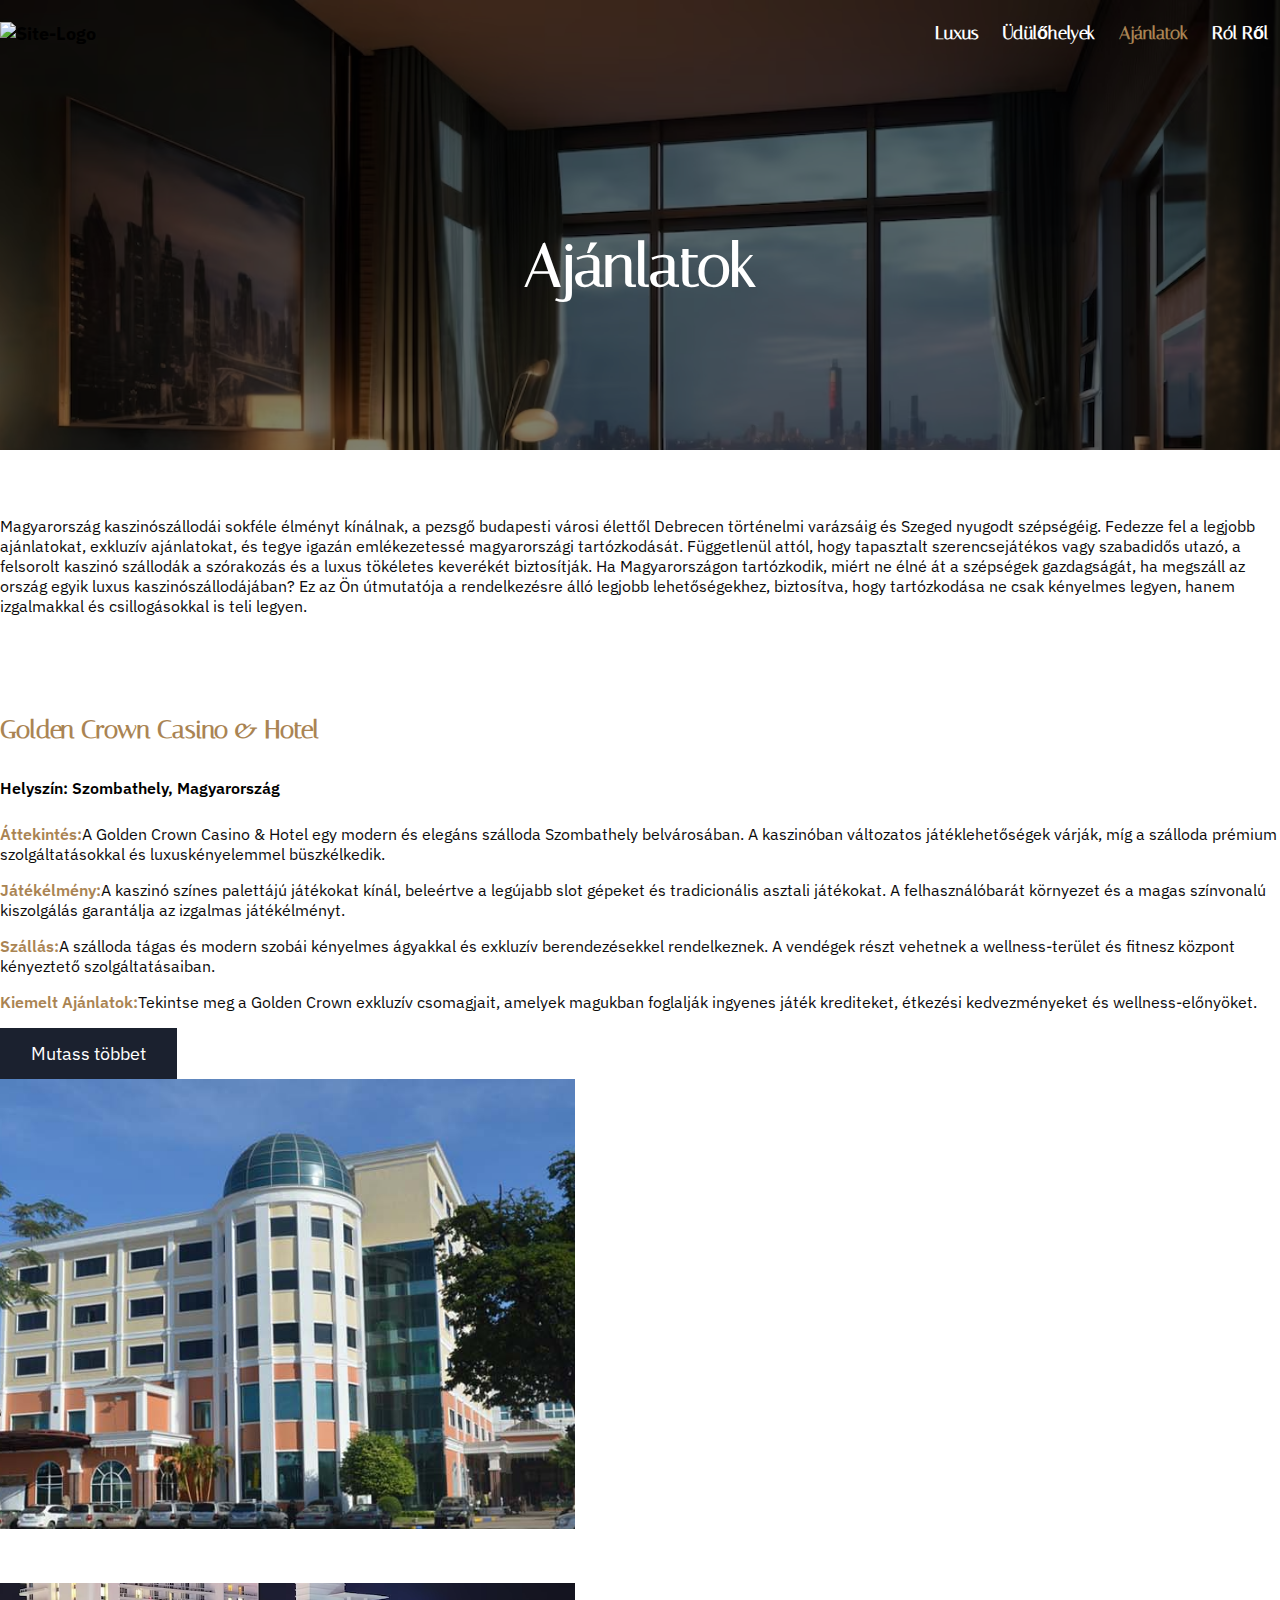
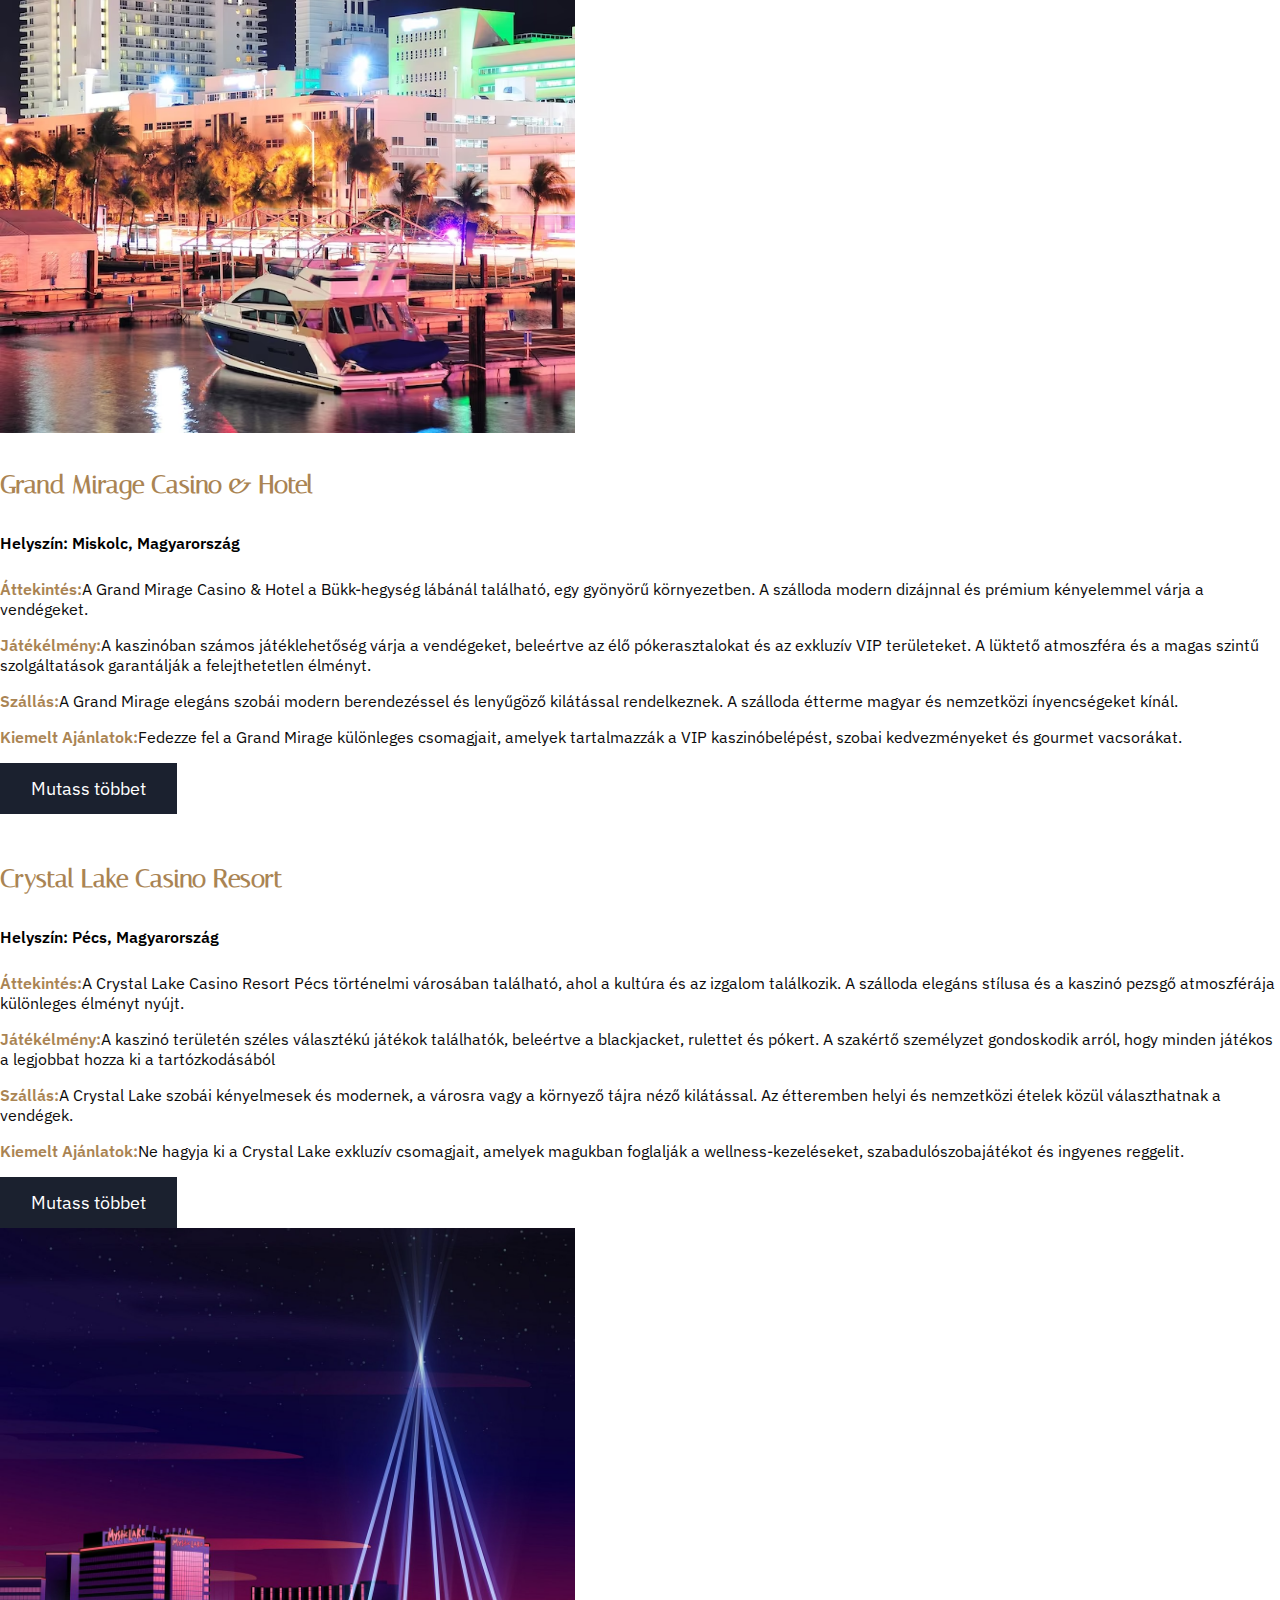
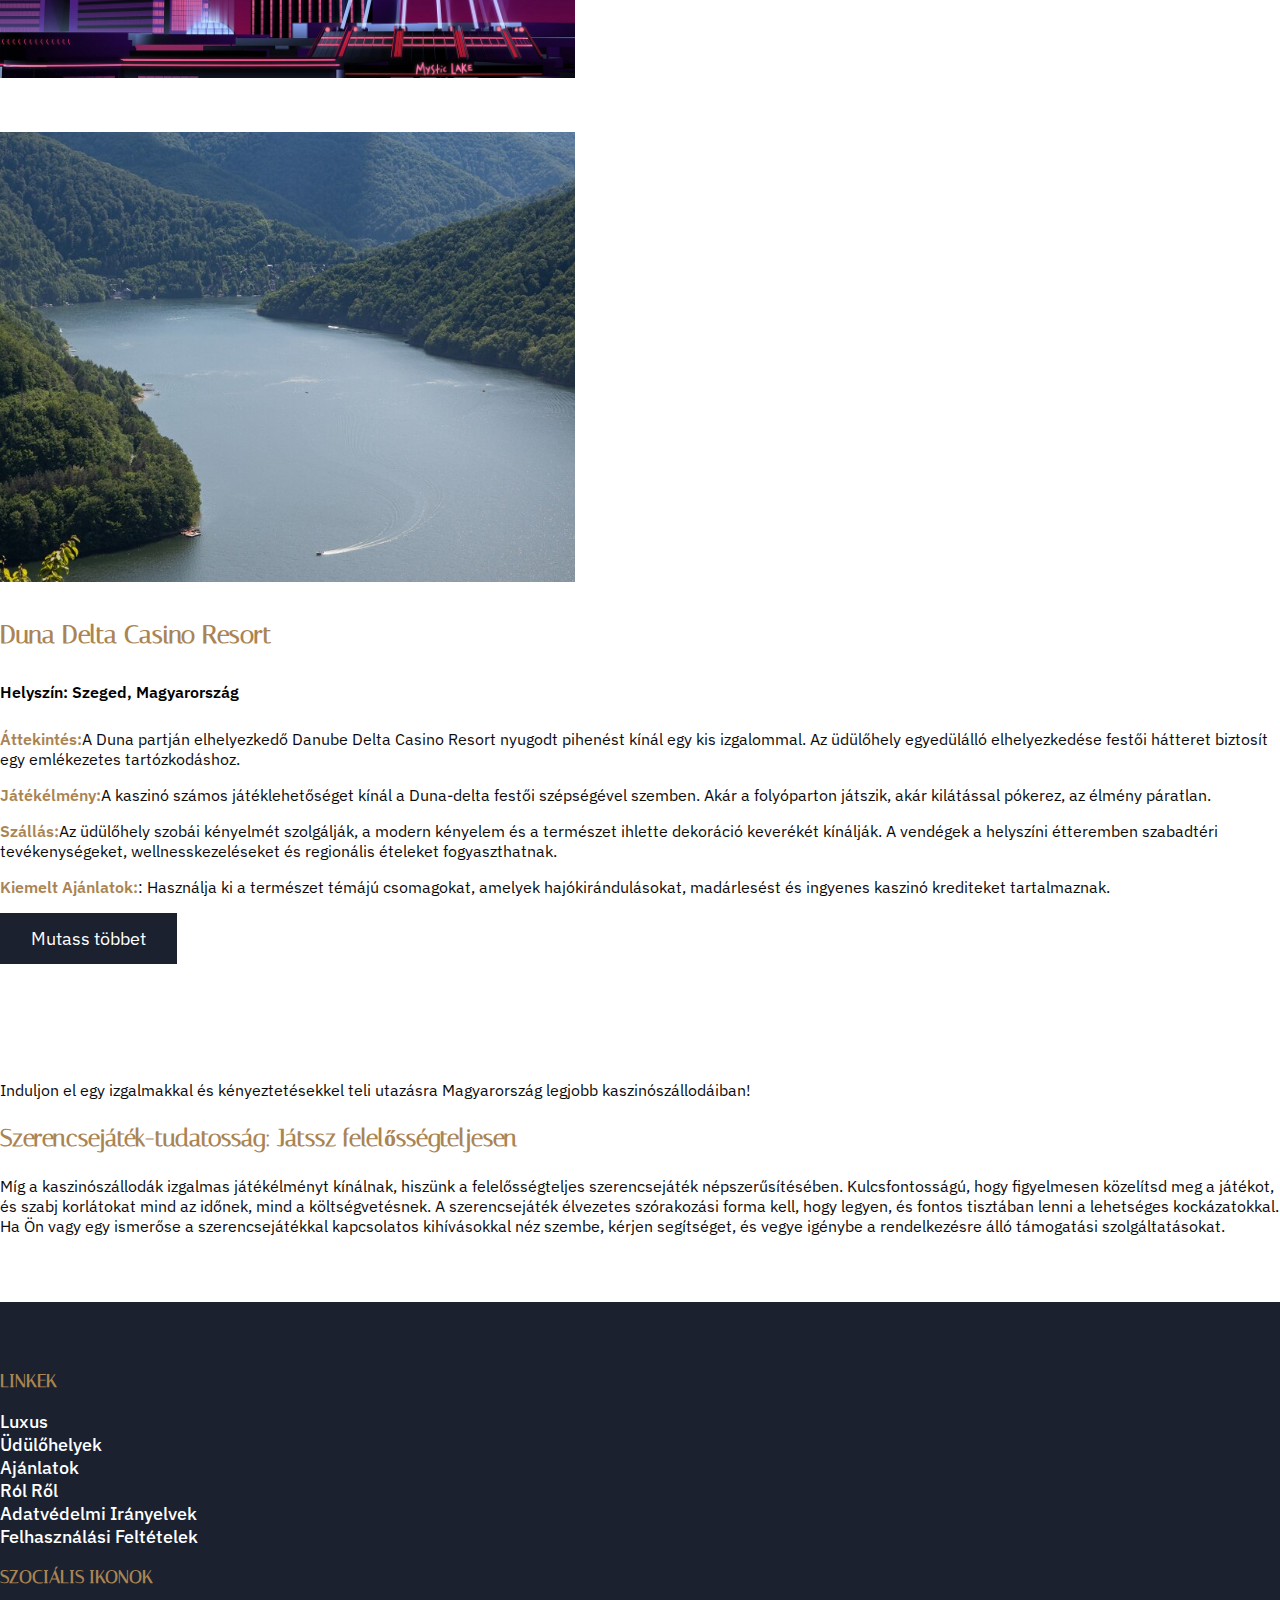
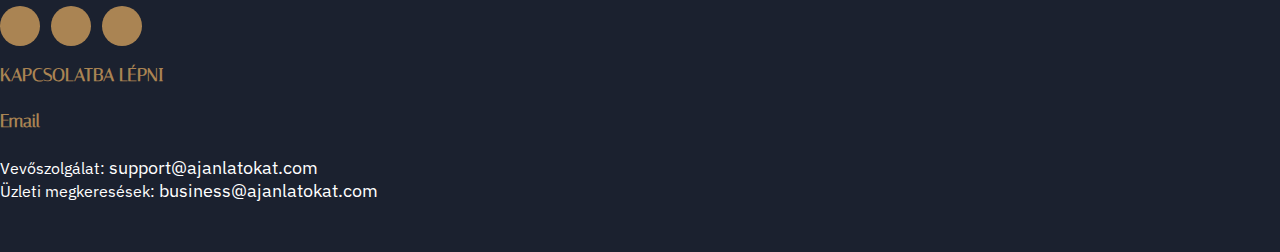
==== offers.html @ 72ebeeae "upadate" ====
<!doctype html>
<html lang="en">

<head>
    <meta charset="utf-8">
    <meta name="viewport" content="width=device-width, initial-scale=1">
    <link rel="stylesheet" href="https://cdnjs.cloudflare.com/ajax/libs/font-awesome/6.4.0/css/all.min.css"
        integrity="sha512-iecdLmaskl7CVkqkXNQ/ZH/XLlvWZOJyj7Yy7tcenmpD1ypASozpmT/E0iPtmFIB46ZmdtAc9eNBvH0H/ZpiBw=="
        crossorigin="anonymous" referrerpolicy="no-referrer" />
    <link rel="stylesheet" href="css/bootstrap.css">
    <link rel="stylesheet" href="css/style.css">
    <link rel="stylesheet" href="css/responsive.css">
    <link rel="icon" href="images/favicon.png" type="image/x-icon">
    <title>Ajánlatok</title>
</head>

<body>
    <!-- site-header start -->
    <header class="site-header">
        <div class="container">
            <div class="site-logo">
                <a href="index.html"><img src="images/header-logo.png" alt="site-logo"></a>
            </div>

            <nav class="site-nav">
                <ul>
                    <li><a href="luxury.html">Luxus</a></li>
                    <li><a href="resorts.html">Üdülőhelyek</a></li>
                    <li><a href="offers.html" class="menu active">Ajánlatok</a></li>
                    <li><a href="about.html">Ról ről</a></li>
                    <li class="closed-menu">
                        <a href="#">×</a>
                    </li>
                </ul>
            </nav>
            <div class="menu-toggle">
                <div class="bar-1"></div>
                <div class="bar-2"></div>
                <div class="bar-3"></div>
            </div>
        </div>
    </header>
    <!-- site header end -->


    <!-- site banner start -->
    <section class="offersbanner">
        <div class="container">
            <div class="row">
                <div class="col-12">
                    <div class="homebanner-heading">
                        <h1>Ajánlatok</h1>
                    </div>
                </div>
            </div>
        </div>
    </section>
    <!-- site banner end -->

    <!-- site hometext start -->
    <section class="hometext">
        <div class="container">
            <div class="row">
                <div class="col-12">
                    <div class="hometext bottom">
                        <p>Magyarország kaszinószállodái sokféle élményt kínálnak, a pezsgő budapesti városi élettől
                            Debrecen történelmi varázsáig és Szeged nyugodt szépségéig. Fedezze fel a legjobb
                            ajánlatokat, exkluzív ajánlatokat, és tegye igazán emlékezetessé magyarországi
                            tartózkodását. Függetlenül attól, hogy tapasztalt szerencsejátékos vagy szabadidős utazó, a
                            felsorolt kaszinó szállodák a szórakozás és a luxus tökéletes keverékét biztosítják. Ha
                            Magyarországon tartózkodik, miért ne élné át a szépségek gazdagságát, ha megszáll az
                            ország egyik luxus kaszinószállodájában? Ez az Ön útmutatója a rendelkezésre álló legjobb
                            lehetőségekhez, biztosítva, hogy tartózkodása ne csak kényelmes legyen, hanem
                            izgalmakkal és csillogásokkal is teli legyen.
                        </p>
                    </div>
                </div>
            </div>
        </div>
    </section>
    <!-- site hometext end -->

    <!-- site offerscard start -->
    <section class="offerscard">
        <div class="container">
            <div class="row flex-wrap-reverse">
                <div class="col-lg-6 col-md-6 col-sm-12">
                    <div class="offersmain">
                        <div class="offerscontent">
                            <h4>Golden Crown Casino & Hotel</h4>
                            <h5>Helyszín: Szombathely, Magyarország</h5>
                            <p><span>Áttekintés:</span>A Golden Crown Casino & Hotel egy modern és elegáns szálloda
                                Szombathely belvárosában. A kaszinóban változatos játéklehetőségek várják, míg a
                                szálloda prémium szolgáltatásokkal és luxuskényelemmel büszkélkedik.
                            </p>
                            <p><span>Játékélmény:</span>A kaszinó színes palettájú játékokat kínál, beleértve a legújabb
                                slot
                                gépeket és tradicionális asztali játékokat. A felhasználóbarát környezet és a magas
                                színvonalú kiszolgálás garantálja az izgalmas játékélményt.
                            </p>
                            <p><span>Szállás:</span>A szálloda tágas és modern szobái kényelmes ágyakkal és exkluzív
                                berendezésekkel rendelkeznek. A vendégek részt vehetnek a wellness-terület és
                                fitnesz központ kényeztető szolgáltatásaiban.</p>
                            <p><span>Kiemelt Ajánlatok:</span>Tekintse meg a Golden Crown exkluzív csomagjait, amelyek
                                magukban foglalják ingyenes játék krediteket, étkezési kedvezményeket és
                                wellness-előnyöket.
                            </p>
                        </div>
                        <div class="hotel-btn offers">
                            <a href="https://www.crownresort.com/casino.html" target="_blank">Mutass többet
                            </a>
                        </div>
                    </div>
                </div>
                <div class="col-lg-6 col-md-6 col-sm-12">
                    <div class="offercard-picture">
                        <img src="images/offercard1.jpg" alt="offercard1" class="img-fluid">
                    </div>
                </div>
            </div>
            <div class="row spaces">
                <div class="col-lg-6 col-md-6 col-sm-12">
                    <div class="offercard-picture">
                        <img src="images/offercard2.avif" alt="offercard2" class="img-fluid">
                    </div>
                </div>
                <div class="col-lg-6 col-md-6 col-sm-12">
                    <div class="offersmain">
                        <div class="offerscontent">
                            <h4>Grand Mirage Casino & Hotel</h4>
                            <h5>Helyszín: Miskolc, Magyarország</h5>
                            <p><span>Áttekintés:</span>A Grand Mirage Casino & Hotel a Bükk-hegység lábánál található,
                                egy
                                gyönyörű környezetben. A szálloda modern dizájnnal és prémium kényelemmel várja
                                a vendégeket.
                            </p>
                            <p><span>Játékélmény:</span>A kaszinóban számos játéklehetőség várja a vendégeket, beleértve
                                az
                                élő pókerasztalokat és az exkluzív VIP területeket. A lüktető atmoszféra és a magas
                                szintű szolgáltatások garantálják a felejthetetlen élményt.
                            </p>
                            <p><span>Szállás:</span>A Grand Mirage elegáns szobái modern berendezéssel és lenyűgöző
                                kilátással rendelkeznek. A szálloda étterme magyar és nemzetközi ínyencségeket
                                kínál.
                            </p>
                            <p><span>Kiemelt Ajánlatok:</span>Fedezze fel a Grand Mirage különleges csomagjait, amelyek
                                tartalmazzák a VIP kaszinóbelépést, szobai kedvezményeket és gourmet vacsorákat.
                            </p>
                        </div>
                        <div class="hotel-btn offers">
                            <a href="https://www.loveholidays.ie/holidays/usa/nevada/las-vegas/the-mirage-hotel-and-casino.html?WT.mc_id=pgo-148232019341-kwd-368756696358&ch=hn&gad_source=1&gclid=Cj0KCQiA2eKtBhDcARIsAEGTG40ufaz1wrmKPK1YwEIxaebnhG_SDhzMKiSE2gS7oxLmbcQdNf8lgTsaAqbEEALw_wcB"
                                target="_blank">Mutass többet
                            </a>
                        </div>
                    </div>
                </div>
            </div>
            <div class="row flex-wrap-reverse">
                <div class="col-lg-6 col-md-6 col-sm-12">
                    <div class="offersmain">
                        <div class="offerscontent">
                            <h4>Crystal Lake Casino Resort</h4>
                            <h5>Helyszín: Pécs, Magyarország</h5>
                            <p><span>Áttekintés:</span>A Crystal Lake Casino Resort Pécs történelmi városában található,
                                ahol a
                                kultúra és az izgalom találkozik. A szálloda elegáns stílusa és a kaszinó pezsgő
                                atmoszférája különleges élményt nyújt.
                            </p>
                            <p><span>Játékélmény:</span>A kaszinó területén széles választékú játékok találhatók,
                                beleértve a
                                blackjacket, rulettet és pókert. A szakértő személyzet gondoskodik arról, hogy
                                minden játékos a legjobbat hozza ki a tartózkodásából</p>
                            <p><span>Szállás:</span>A Crystal Lake szobái kényelmesek és modernek, a városra vagy a
                                környező
                                tájra néző kilátással. Az étteremben helyi és nemzetközi ételek közül választhatnak a
                                vendégek.</p>
                            <p><span>Kiemelt Ajánlatok:</span>Ne hagyja ki a Crystal Lake exkluzív csomagjait, amelyek
                                magukban foglalják a wellness-kezeléseket, szabadulószobajátékot és ingyenes
                                reggelit.
                            </p>
                        </div>
                        <div class="hotel-btn offers">
                            <a href="https://mysticlake.com/ " target="_blank">Mutass többet
                            </a>
                        </div>
                    </div>
                </div>
                <div class="col-lg-6 col-md-6 col-sm-12">
                    <div class="offercard-picture">
                        <img src="images/offercard3.jpg" alt="offercard3" class="img-fluid">
                    </div>
                </div>
            </div>
            <div class="row spaces">
                <div class="col-lg-6 col-md-6 col-sm-12">
                    <div class="offercard-picture">
                        <img src="images/offercard4.jpg" alt="offercard4" class="img-fluid">
                    </div>
                </div>
                <div class="col-lg-6 col-md-6 col-sm-12">
                    <div class="offersmain">
                        <div class="offerscontent">
                            <h4>Duna Delta Casino Resort</h4>
                            <h5>Helyszín: Szeged, Magyarország</h5>
                            <p><span>Áttekintés:</span>A Duna partján elhelyezkedő Danube Delta Casino Resort nyugodt
                                pihenést kínál
                                egy kis izgalommal. Az üdülőhely egyedülálló elhelyezkedése festői hátteret biztosít egy
                                emlékezetes tartózkodáshoz.
                            </p>
                            <p><span>Játékélmény:</span>A kaszinó számos játéklehetőséget kínál a Duna-delta festői
                                szépségével
                                szemben. Akár a folyóparton játszik, akár kilátással pókerez, az élmény páratlan.
                            </p>
                            <p><span>Szállás:</span>Az üdülőhely szobái kényelmét szolgálják, a modern kényelem és a
                                természet
                                ihlette dekoráció keverékét kínálják. A vendégek a helyszíni étteremben szabadtéri
                                tevékenységeket, wellnesskezeléseket és regionális ételeket fogyaszthatnak.
                            </p>
                            <p><span>Kiemelt Ajánlatok:</span>: Használja ki a természet témájú csomagokat, amelyek
                                hajókirándulásokat, madárlesést és ingyenes kaszinó krediteket tartalmaznak.
                            </p>
                        </div>
                        <div class="hotel-btn offers">
                            <a href="https://www.danube-delta-resort.ro/" target="_blank">Mutass többet
                            </a>
                        </div>
                    </div>
                </div>
            </div>
        </div>
    </section>
    <!-- site offerscard end -->

    <!-- site hometext start -->
    <section class="hometext">
        <div class="container">
            <div class="row">
                <div class="col-12">
                    <div class="hometext bottom">
                        <p>Induljon el egy izgalmakkal és kényeztetésekkel teli utazásra Magyarország legjobb
                            kaszinószállodáiban!</p>
                        <h3>Szerencsejáték-tudatosság: Játssz felelősségteljesen
                        </h3>
                        <p>Míg a kaszinószállodák izgalmas játékélményt kínálnak, hiszünk a felelősségteljes
                            szerencsejáték népszerűsítésében. Kulcsfontosságú, hogy figyelmesen közelítsd meg a
                            játékot, és szabj korlátokat mind az időnek, mind a költségvetésnek. A szerencsejáték
                            élvezetes szórakozási forma kell, hogy legyen, és fontos tisztában lenni a lehetséges
                            kockázatokkal. Ha Ön vagy egy ismerőse a szerencsejátékkal kapcsolatos kihívásokkal néz
                            szembe, kérjen segítséget, és vegye igénybe a rendelkezésre álló támogatási
                            szolgáltatásokat.
                        </p>
                    </div>
                </div>
            </div>
        </div>
    </section>
    <!-- site hometext end -->


    <!--Start-footer-section-->
    <section class="footer">
        <div class="container">
            <div class="row">
                <div class="col-sm-12 col-md-4 col-lg-4">
                    <div class="footer_box ">
                        <h3>LINKEK</h3>
                        <ul>
                            <li><a href="luxury.html">Luxus</a></li>
                            <li><a href="resorts.html">Üdülőhelyek</a></li>
                            <li><a href="offers.html">Ajánlatok</a></li>
                            <li><a href="about.html">Ról ről</a></li>
                            <li><a href="privacy.html">Adatvédelmi irányelvek</a></li>
                            <li><a href="terms.html">Felhasználási feltételek</a></li>
                        </ul>
                    </div>
                </div>
                <div class="col-sm-12 col-md-4 col-lg-4">
                    <div class="footer_box footer_boxes ">
                        <div class="footer_box">
                            <h3>SZOCIÁLIS IKONOK</h3>
                        </div>
                        <div class="footer_icon py-2">
                            <ul>
                                <li><a href="#"><i class="fab fa-facebook-f"></i></a></li>
                                <li><a href="#"><i class="fab fa-twitter"></i></a></li>
                                <li><a href="#"><i class="fab fa-linkedin-in"></i></a></li>
                            </ul>
                        </div>
                    </div>
                </div>
                <div class="col-sm-12 col-md-4 col-lg-4">
                    <div class="mail">
                        <h3>KAPCSOLATBA LÉPNI</h3>
                        <h4>Email</h4>
                        <ul>
                            <li>Vevőszolgálat: <a href="mailto:support@ajanlatokat.com">support@ajanlatokat.com</a></li>
                            <li>Üzleti megkeresések: <a
                                    href="mailto:business@ajanlatokat.com">business@ajanlatokat.com</a></li>
                        </ul>
                    </div>
                </div>
            </div>
        </div>
    </section>
    <!--End-footer-section-->



    <script src="js/bootstrap.js"></script>
    <script src="js/jquery.js"></script>


    <script>
        $(document).ready(function () {
            $(".menu-toggle").click(function () {
                $("body").addClass("toggle");
            });
        });

        $(document).ready(function () {
            $(".closed-menu").click(function () {
                $("body").removeClass("toggle");
            });
        });
    </script>

    <script>
        $(document).ready(function () {
            $(window).scroll(function () {
                var header = $("header");
                header.toggleClass("sticky", $(window).scrollTop() > 0);
            });
        });
    </script>



</body>

</html>
---- css/style.css ----
/*global start*/
@import url("https://fonts.googleapis.com/css2?family=Italiana&display=swap");
@import url("https://fonts.googleapis.com/css2?family=IBM+Plex+Sans:wght@400;500;600;700&display=swap");
li {
  list-style: none;
}

a,
button {
  font-family: "IBM Plex Sans", sans-serif;
}

p {
  font-size: 16px;
  font-weight: 400;
  color: #0C0B0B;
  font-family: "IBM Plex Sans", sans-serif;
}
@media screen and (max-width: 575px) {
  p {
    text-align: justify;
  }
}

h1 {
  font-size: 60px;
  font-weight: 500;
  line-height: normal;
  color: #fff;
}
@media screen and (max-width: 992px) {
  h1 {
    font-size: 43px;
  }
}
@media screen and (max-width: 575px) {
  h1 {
    font-size: 34px;
  }
}

h2 {
  font-size: 35px;
  line-height: normal;
  font-weight: 700;
  color: #aa8453;
  font-family: "Italiana";
  text-align: center;
}

h3 {
  font-size: 24px;
  line-height: normal;
  font-weight: 700;
  color: #aa8453;
  font-family: "Italiana";
}

h4 {
  font-size: 25px;
  color: #aa8453;
  font-weight: 700;
}

* {
  box-sizing: border-box;
}

body {
  margin: 0;
  padding: 0;
  overflow-x: hidden;
  font-size: 1.6rem;
  font-family: "Italiana", sans-serif;
}

ul {
  margin: 0;
  padding: 0;
  list-style-type: none;
}

img {
  width: 100%;
}

a {
  text-decoration: none;
  color: inherit;
}

a:focus {
  color: inherit;
}

html {
  font-size: 62.5%;
}

.container {
  max-width: 1280px;
  margin: 0 auto;
  width: 100%;
}

/*global end*/
/*header start*/
header.site-header {
  background: transparent;
  font-size: 18px;
  padding: 14px 0;
  font-weight: 700;
  text-transform: capitalize;
  color: #000000;
  position: absolute;
  top: 0;
  left: 0;
  right: 0;
  z-index: 999;
  width: 100%;
  transition: 0.3s;
}

header.site-header.sticky {
  background: #1b212f;
  box-shadow: 2px 5px 10px rgba(0, 0, 0, 0.3);
  animation: 500ms ease-in-out 0s normal none 1 running fadeInDown;
  padding: 10px 0;
  position: fixed;
}

.site-header .site-nav ul li a.active {
  color: #aa8453;
}

.site-logo img {
  width: 100%;
  max-width: 110px;
}

.site-nav a {
  padding: 8px 12px !important;
  display: inline-block;
  font-family: "Italiana", sans-serif;
  color: #fff;
}
.site-nav a:hover {
  color: #aa8453;
  transform: translateY(-10px);
  transition: 0.3s;
}

.site-header {
  padding: 10px 0;
}

.site-header .container {
  display: flex;
  justify-content: space-between;
  align-items: center;
}

.site-nav ul {
  display: flex;
  align-items: center;
}

.closed-menu {
  display: none;
}

.menu-toggle {
  display: none !important;
}

/*header end*/
/*--footer--*/
.footer {
  background-color: #1b212f;
}

.footer_box {
  position: relative;
}
.footer_box img {
  width: 200px;
}
.footer_box h3 {
  font-size: 18px;
  color: #aa8453;
  position: relative;
  font-weight: 700;
  text-transform: uppercase;
  font-family: "Italiana";
}

.mail {
  z-index: 2;
  position: relative;
}
.mail h3 {
  font-size: 18px;
  color: #aa8453;
  position: relative;
  font-weight: 700;
  text-transform: uppercase;
  font-family: "Italiana";
}
.mail h4 {
  font-size: 18px;
  color: #aa8453;
  font-family: "Italiana";
}
.mail a {
  color: #fff;
  font-size: 18px;
}
.mail li {
  color: white;
  font-family: "IBM Plex Sans";
}

.footer_box ul li a {
  color: #fff;
  font-size: 18px;
  z-index: 2;
  font-weight: 500;
  transition: all 0.3s ease;
  text-transform: capitalize;
}
.footer_box ul li a:hover {
  padding-left: 10px;
}

.footer_icon ul li a {
  padding: 0px 19px;
  font-size: 20px;
  transition: all 0.3s ease;
  z-index: 2;
}

.footer_icon ul {
  display: flex;
}

.footer_icon li a:first-child {
  padding-left: 0;
  margin-left: 0px;
}

.footer_boxes .footer_icon ul li a:hover {
  padding-left: 0;
}

.footer_boxes ul li a {
  transition: all 0.3s ease;
  text-transform: capitalize;
  width: 40px;
  height: 40px;
  background: #aa8453;
  border-radius: 50%;
  display: flex;
  align-items: center;
  justify-content: center;
  padding: 0;
  margin: 0px 11px;
}
.footer_boxes ul li a:hover {
  background-color: #fff;
  color: #aa8453;
}

.footer .row {
  padding: 50px 0;
}

/*footer-css-end*/
/*cookie start*/
.cookie-alert {
  position: fixed;
  bottom: 0;
  right: 0;
  width: 100%;
  margin: 0 !important;
  z-index: 999;
  opacity: 0;
  transform: translateY(100%);
  transition: all 500ms ease-out;
  left: 0;
}

.cookie-alert.show {
  opacity: 1;
  transform: translateY(0%);
  transition-delay: 1000ms;
}

a.btn.btn-primary.accept-cookies {
  background: #1b212f;
  padding: 6px 22px;
  font-size: 20px;
  border: 1px solid #1b212f;
}
a.btn.btn-primary.accept-cookies:hover {
  background-color: #aa8453;
  color: #fff;
  border: 1px solid #aa8453;
}

/*cookie end*/
/*privacy-policy start*/
.privacy__section {
  position: relative;
  height: 350px;
  background-image: url(../images/privacybanner.jpg);
  background-repeat: no-repeat;
  background-size: cover;
  background-position: center;
  object-fit: cover;
  margin-top: 0;
  isolation: isolate;
  display: flex;
  flex-direction: column;
  justify-content: center;
  align-items: center;
  text-align: center;
}
.privacy__section::after {
  content: "";
  position: absolute;
  inset: 0;
  background-color: rgba(0, 0, 0, 0.55);
  z-index: -1;
}

.privacy-policy {
  padding: 40px 0;
}
.privacy-policy .content-wrap li {
  font-size: 15px;
  font-weight: 400;
  line-height: normal;
  color: #0C0B0B;
  font-family: "IBM Plex Sans";
  padding-bottom: 8px;
}

.terms {
  padding: 40px 0;
}
.terms .content-wrap li {
  font-size: 16px;
  font-weight: 400;
  line-height: normal;
  color: #0C0B0B;
  font-family: "IBM Plex Sans";
  padding-bottom: 8px;
}

.content-wrap h4 {
  color: #aa8453;
  font-size: 21px;
  margin-bottom: 0;
}
.content-wrap p {
  font-size: 16px;
  padding-bottom: 15px;
}

/*privacy-policy end*/
/*terms-conditon start*/
.terms__section {
  position: relative;
  height: 350px;
  background-image: url(../images/termsbanner.jpg);
  background-repeat: no-repeat;
  background-size: cover;
  background-position: center;
  object-fit: cover;
  margin-top: 0;
  isolation: isolate;
  display: flex;
  flex-direction: column;
  justify-content: center;
  align-items: center;
  text-align: center;
}
.terms__section::after {
  content: "";
  position: absolute;
  inset: 0;
  background-color: rgba(0, 0, 0, 0.55);
  z-index: -1;
}

/*terms-conditon-end/


/*home-css-start*/
section.homebanner {
  position: relative;
  height: 500px;
  background-image: url(../images/homebanner.jpg);
  background-repeat: no-repeat;
  background-size: cover;
  background-position: center;
  object-fit: cover;
}
section.homebanner::after {
  content: "";
  position: absolute;
  inset: 0;
  isolation: isolate;
  background-color: rgba(0, 0, 0, 0.6);
}

.homebanner-heading h1 {
  color: #fff;
  font-weight: 700;
  text-align: center;
  position: absolute;
  transform: translate(-50%, -50%);
  left: 50%;
  top: 50%;
  z-index: 2;
}

.hometext-content {
  padding: 50px 0 0 0;
}

.row.casino {
  border: 1px solid;
  padding: 20px 0;
  margin: 20px 0;
}

.hotelcard {
  padding: 50px 0 0 0;
}
.hotelcard p {
  color: #0C0B0B;
  font-size: 16px;
  line-height: 25px;
  margin: 15px 0;
}
.hotelcard__picture img {
  max-width: 450px;
  height: 450px;
  object-fit: cover;
}
.hotelcard__part {
  max-width: 450px;
  padding: 30px 0;
  margin-left: 55px;
}
.hotelcard__part h3 {
  border-bottom: 1px solid #1b212f;
}
.hotelcard__part h4 {
  font-size: 20px;
  margin-top: 10px;
}
.hotelcard__main {
  display: flex;
  gap: 20px;
}

.hotel-btn.casino {
  display: flex;
  flex-direction: column;
  align-items: center;
  justify-content: center;
  height: 100%;
}

.hotel-btn a {
  display: inline-block;
  background: #1b212f;
  color: #fff;
  font-size: 18px;
  text-align: center;
  padding: 13px 30px;
  border: 1px solid #1b212f;
}
.hotel-btn a:hover {
  border: 1px solid #aa8453;
  background-color: #aa8453;
  color: #fff;
}

.homemain__part.casino {
  display: flex;
  flex-direction: column;
  align-items: start;
  justify-content: center;
  height: 100%;
}

.homemain__picture.casino img {
  height: 220px;
  object-fit: cover;
}

.hometext.bottom {
  padding: 50px 0;
}

/*home-css-end*/
/*aboutbanner-css-start*/
.aboutbanner {
  position: relative;
  height: 450px;
  background-image: url(../images/aboutbanner.avif);
  background-repeat: no-repeat;
  background-size: cover;
  background-position: center;
  object-fit: cover;
}
.aboutbanner::after {
  position: absolute;
  content: "";
  inset: 0;
  background-color: rgba(0, 0, 0, 0.62);
  height: 450px;
}

.bottomtext span {
  color: #0C0B0B;
  font-size: 16px;
  font-weight: 400;
}

.about_us_content {
  padding: 30px 0;
}

.form-group {
  margin-bottom: 2rem;
}

.input-control {
  display: block;
  width: 100%;
  height: 4rem;
  border: 1px solid #aa8453;
  padding: 2rem 2rem;
  background: transparent;
  color: #0C0B0B;
}

.input-control:focus-visible {
  outline: none;
}

textarea.input-control {
  resize: none;
  height: auto;
}

.form-group .submit-btn {
  background: #aa8453;
  border: 1px solid #aa8453;
  transition: all 0.2s linear;
  display: inline-block;
  padding: 0.8rem 4rem;
  color: #fff;
  text-transform: capitalize;
}
.form-group .submit-btn:hover {
  background-color: #1b212f;
  color: #fff;
}

.form-group label {
  display: inline-block;
  padding-bottom: 5px;
  color: #0C0B0B;
  transition: all 0.2s linear;
  text-transform: capitalize;
  font-family: "IBM Plex Sans";
}

section.abouttext {
  padding: 50px 0;
}

.bottomtext h3 {
  font-weight: 400;
}

.abouttext .hometext-text h3 {
  font-weight: 400;
}

/*aboutbanner-css-end*/
/*luxurybanner-css-start*/
.luxurybanner {
  position: relative;
  height: 450px;
  background-image: url(../images/luxurybanner.jpg);
  background-repeat: no-repeat;
  background-size: cover;
  background-position: center;
  object-fit: cover;
}
.luxurybanner::after {
  position: absolute;
  content: "";
  inset: 0;
  background-color: rgba(0, 0, 0, 0.62);
  height: 450px;
}

.luxury-main {
  position: relative;
  background-image: url(../images/hotelcardbg.jpg);
  background-repeat: no-repeat;
  background-size: cover;
  background-position: center;
  background-attachment: fixed;
  object-fit: cover;
  padding: 50px 0;
}
.luxury-main::after {
  position: absolute;
  content: "";
  inset: 0;
  background-color: rgba(0, 0, 0, 0.62);
}

.luxurycard {
  background: #fff;
  position: relative;
  box-shadow: 0 3px 10px rgba(0, 0, 0, 0.2);
  padding: 20px;
  height: 100%;
  z-index: 2;
}

.luxuryhead {
  z-index: 2;
}

.row.space {
  row-gap: 20px;
}

.luxuryflex {
  display: flex;
  flex-direction: column;
  height: 100%;
  align-items: start;
  margin: 20px 0;
}

.luxury-inner img {
  height: 245px;
  object-fit: cover;
}

.luxuryflex h4 {
  font-size: 20px;
  line-height: normal;
}

/*luxurybanner-css-end*/
/*resortsbanner-css-start*/
section.resorts-main {
  background-color: #1b212f;
  padding: 50px 0;
}

.Resortsbnner {
  position: relative;
  background-image: url(../images/resortsbanner.jpg);
  background-repeat: no-repeat;
  background-size: cover;
  background-position: center;
  background-attachment: fixed;
  object-fit: cover;
  padding: 50px 0;
  height: 450px;
}
.Resortsbnner::after {
  position: absolute;
  content: "";
  inset: 0;
  background-color: rgba(0, 0, 0, 0.5);
}

.entertainmentcard p {
  color: #fff;
}

.hotel-btn.primary a {
  background: #aa8453;
  border: 1px solid #aa8453;
}
.hotel-btn.primary a:hover {
  background-color: transparent;
  color: #aa8453;
}

.entertainmentcard {
  display: flex;
  flex-direction: column;
  justify-content: center;
  height: 100%;
}
.entertainmentcard-picture img {
  height: 300px;
  object-fit: cover;
}

/*resortsbanner-css-end*/
/*offer-css-start*/
.offersbanner {
  position: relative;
  background-image: url(../images/offerbanner.jpg);
  background-repeat: no-repeat;
  background-size: cover;
  background-position: center;
  background-attachment: fixed;
  object-fit: cover;
  padding: 50px 0;
  height: 450px;
}
.offersbanner::after {
  position: absolute;
  content: "";
  inset: 0;
  background-color: rgba(0, 0, 0, 0.5);
}

.offerscontent h5 {
  font-size: 16px;
  font-family: "IBM Plex Sans";
  font-weight: 600;
}
.offerscontent p span {
  color: #aa8453;
  font-weight: 600;
}

.offercard-picture img {
  max-width: 575px;
  height: 450px;
  object-fit: cover;
}

.row.spaces {
  margin: 50px 0;
}

/*offer-css-start*/


/*# sourceMappingURL=style.css.map */
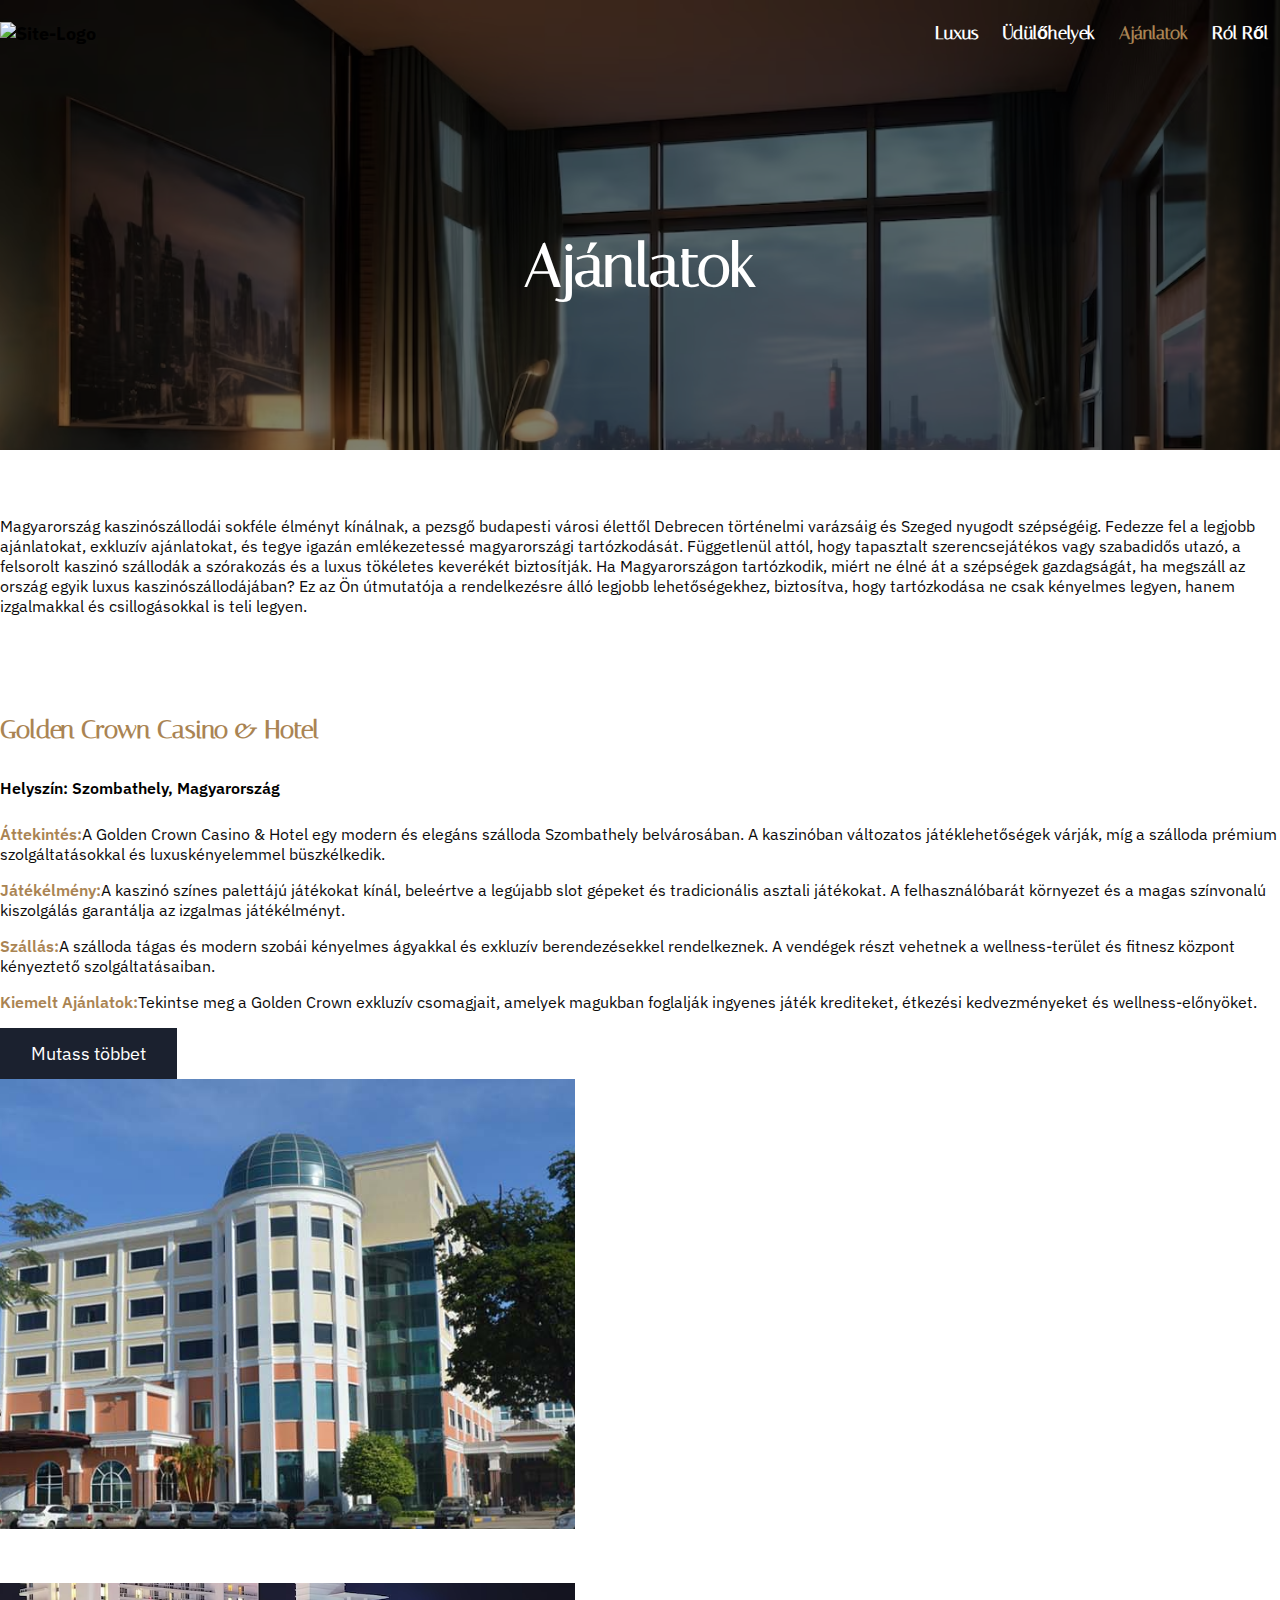
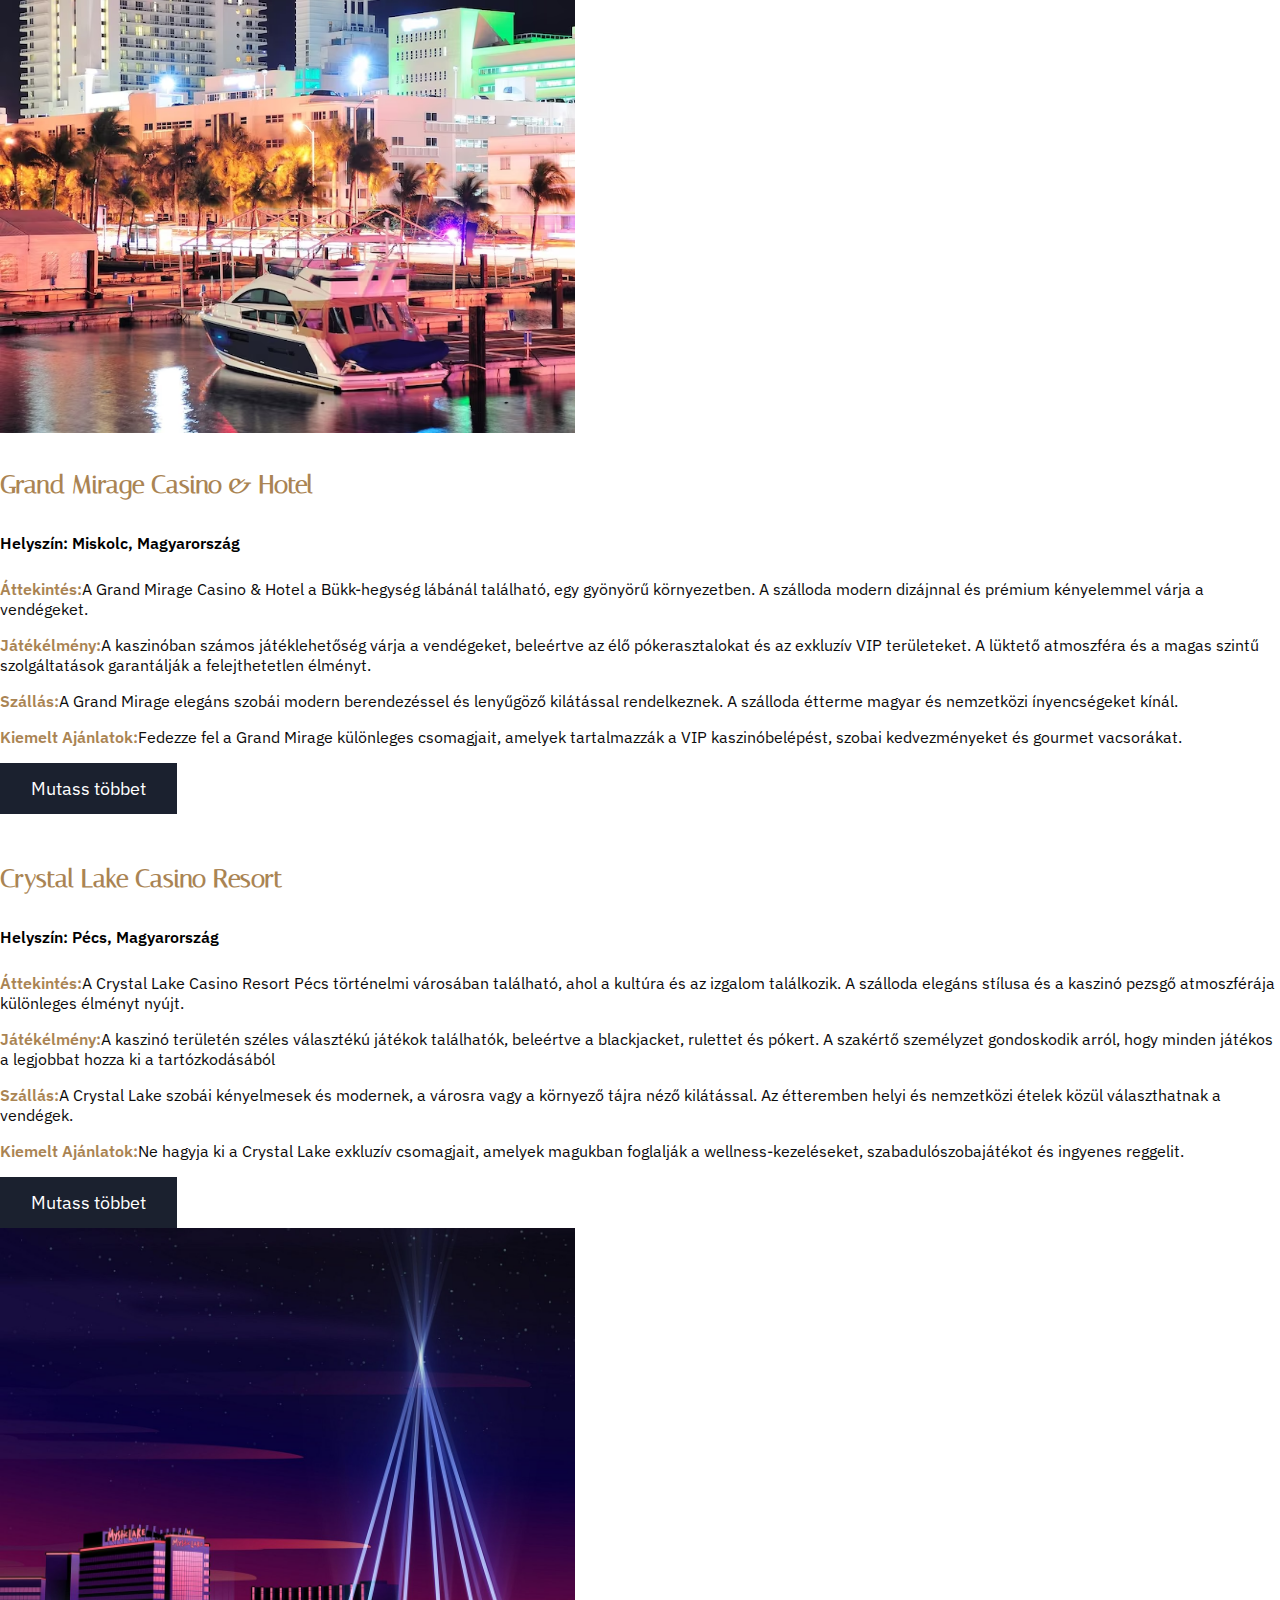
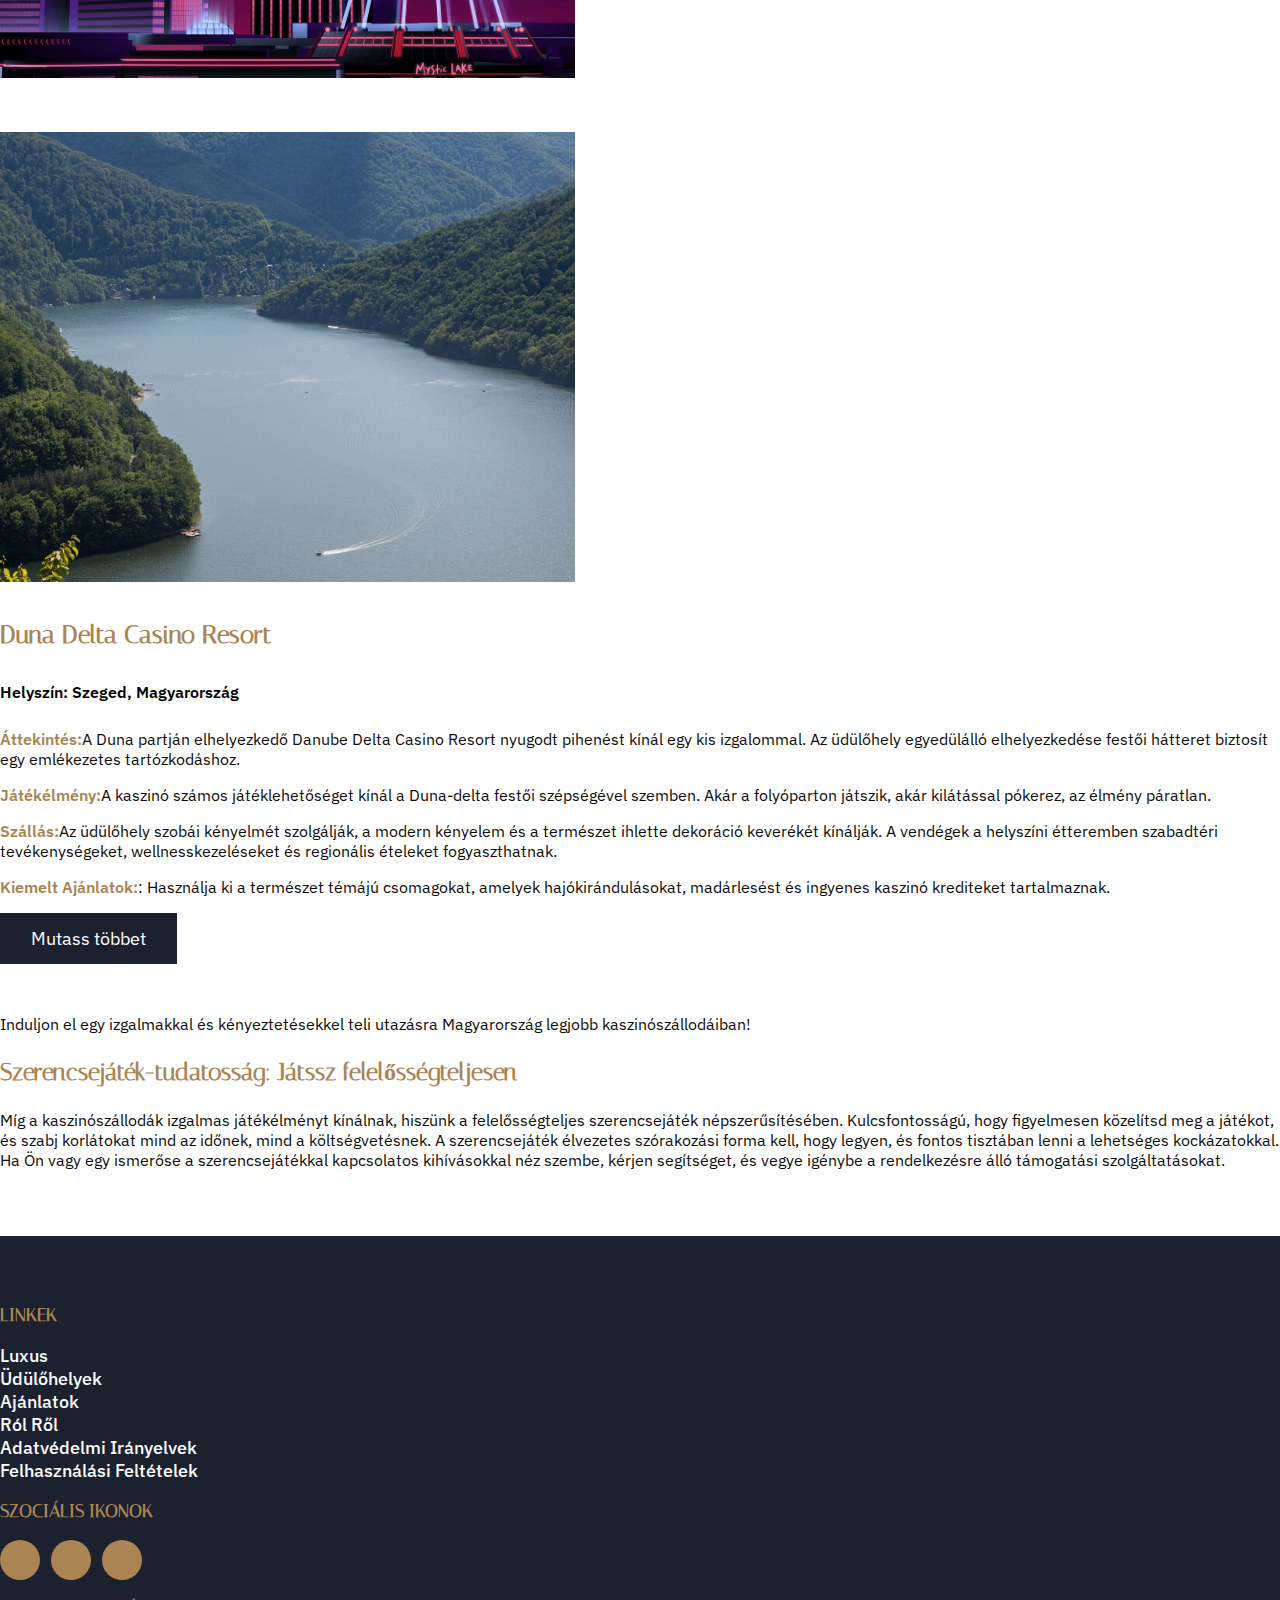
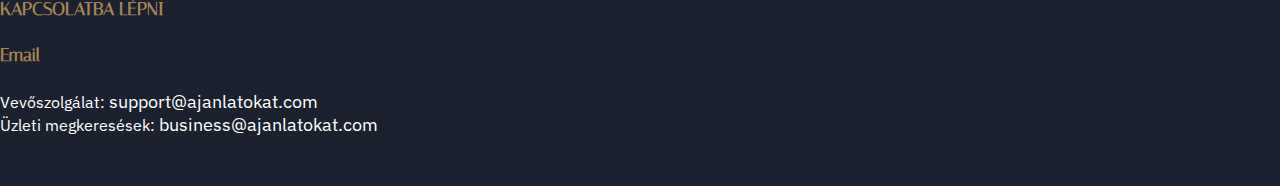
==== commit 68d14305: "update" ====
--- a/offers.html
+++ b/offers.html
@@ -236,7 +236,7 @@
         <div class="container">
             <div class="row">
                 <div class="col-12">
-                    <div class="hometext bottom">
+                    <div class="hometext bottom offers">
                         <p>Induljon el egy izgalmakkal és kényeztetésekkel teli utazásra Magyarország legjobb
                             kaszinószállodáiban!</p>
                         <h3>Szerencsejáték-tudatosság: Játssz felelősségteljesen
--- a/css/style.css
+++ b/css/style.css
@@ -753,6 +753,10 @@
   margin: 50px 0;
 }
 
+.hometext.bottom.offers {
+  padding-top: 0;
+}
+
 /*offer-css-start*/
 
 
--- a/css/responsive.css
+++ b/css/responsive.css
@@ -0,0 +1,250 @@
+li {
+  list-style: none;
+}
+
+a,
+button {
+  font-family: "IBM Plex Sans", sans-serif;
+}
+
+p {
+  font-size: 16px;
+  font-weight: 400;
+  color: #0C0B0B;
+  font-family: "IBM Plex Sans", sans-serif;
+}
+@media screen and (max-width: 575px) {
+  p {
+    text-align: justify;
+  }
+}
+
+h1 {
+  font-size: 60px;
+  font-weight: 500;
+  line-height: normal;
+  color: #fff;
+}
+@media screen and (max-width: 992px) {
+  h1 {
+    font-size: 43px;
+  }
+}
+@media screen and (max-width: 575px) {
+  h1 {
+    font-size: 34px;
+  }
+}
+
+h2 {
+  font-size: 35px;
+  line-height: normal;
+  font-weight: 700;
+  color: #aa8453;
+  font-family: "Italiana";
+  text-align: center;
+}
+
+h3 {
+  font-size: 24px;
+  line-height: normal;
+  font-weight: 700;
+  color: #aa8453;
+  font-family: "Italiana";
+}
+
+h4 {
+  font-size: 25px;
+  color: #aa8453;
+  font-weight: 700;
+}
+
+/*media queries start*/
+@media screen and (max-width: 1199px) {
+  .container {
+    padding: 0 20px;
+  }
+  .site-nav a {
+    padding: 8px 8px !important;
+    display: inline-block;
+  }
+  .site-nav li {
+    font-size: 16px;
+  }
+  .hotel-btn a {
+    font-size: 16px;
+    padding: 13px 20px;
+  }
+}
+@media screen and (max-width: 1024px) {
+  .site-nav a {
+    display: inline-block;
+    padding: 8px 9px;
+  }
+  .site-nav li {
+    font-size: 15px;
+  }
+}
+@media screen and (max-width: 991px) {
+  /*header start*/
+  .site-nav {
+    position: fixed;
+    top: 0;
+    left: 0;
+    right: 0;
+    bottom: 0;
+    width: 300px;
+    background: #1b212f;
+    transition: 0.4s cubic-bezier(0, 0, 0.13, 0.61);
+    transform: translateX(-100%);
+  }
+  .site-nav ul {
+    display: block;
+    padding: 75px 60px 0;
+    display: inline-block !important;
+  }
+  .menu-toggle {
+    display: block !important;
+    cursor: pointer;
+  }
+  .closed-menu {
+    font-size: 40px;
+    color: #ffffff;
+    position: absolute;
+    top: -5px;
+    right: 15px;
+    display: inline-block;
+  }
+  .closed-menu a:hover {
+    color: #ffffff;
+  }
+  .closed-menu {
+    display: block;
+  }
+  .toggle .site-nav {
+    transform: translateX(0);
+  }
+  .closed-menu {
+    display: block;
+  }
+  .site-header {
+    padding: 20px 0;
+    background-color: transparent;
+    position: fixed;
+    top: 0;
+    left: 0;
+    right: 0;
+    width: 100%;
+    z-index: 9999999;
+    transition: all 0.5s linear;
+  }
+  .site-header .container {
+    display: flex;
+    flex-wrap: wrap;
+    justify-content: space-between;
+    align-items: center;
+  }
+  .site-nav ul {
+    display: flex;
+    flex-wrap: wrap;
+  }
+  .site-nav li a {
+    font-size: 17px;
+    display: inline-block;
+    padding: 0.8rem 2rem;
+    text-transform: capitalize;
+    color: #ffffff;
+    position: relative;
+    white-space: nowrap;
+  }
+  .site-nav li a:hover::after {
+    width: 100%;
+    transition: all 0.3s linear;
+  }
+  .site-nav .closed-menu a {
+    font-size: 45px;
+  }
+  .menu-toggle .bar-1,
+  .bar-2,
+  .bar-3 {
+    width: 2.5rem;
+    height: 2px;
+    background-color: #ffffff;
+    margin: 0.6rem 0;
+    transition: all 0.3s linear;
+    display: block;
+  }
+  ul.dropdown-content {
+    position: absolute;
+    width: 250px;
+    background: transparent;
+    top: 100%;
+    left: 0;
+    background: #ffffff;
+    display: none;
+  }
+  .dropdown:hover .dropdown-content {
+    display: block;
+  }
+  .bar-2 {
+    width: 30px;
+  }
+  .bd-header-top__meta span {
+    display: block;
+    color: #ffffff;
+    font-size: 16px;
+    line-height: 32px;
+    font-weight: 400;
+  }
+  .bd-header-top__meta a {
+    display: block;
+    color: #ffffff;
+    font-size: 16px;
+    line-height: 32px;
+    font-weight: 600;
+    opacity: 0.7;
+  }
+  .hotel-btn.casino {
+    align-items: start;
+  }
+  .homemain__part.casino {
+    margin-top: 10px;
+  }
+  .offercard-picture img {
+    height: 550px;
+  }
+}
+@media screen and (max-width: 768px) {
+  .entertainmentcard-picture img {
+    height: 450px;
+    object-fit: cover;
+  }
+  .entertainmentcard {
+    padding: 20px 0;
+  }
+}
+@media screen and (max-width: 767px) {
+  .offercard-picture img {
+    max-width: 100%;
+    height: 350px;
+    object-position: 30% 62%;
+    padding-bottom: 25px;
+  }
+}
+@media screen and (max-width: 575px) {
+  .site-nav {
+    width: 100%;
+  }
+  .mail h3 {
+    font-size: 20px;
+  }
+  .mail h4 {
+    font-size: 20px;
+  }
+  .footer_box h3 {
+    font-size: 20px;
+  }
+}
+
+
+/*# sourceMappingURL=responsive.css.map */
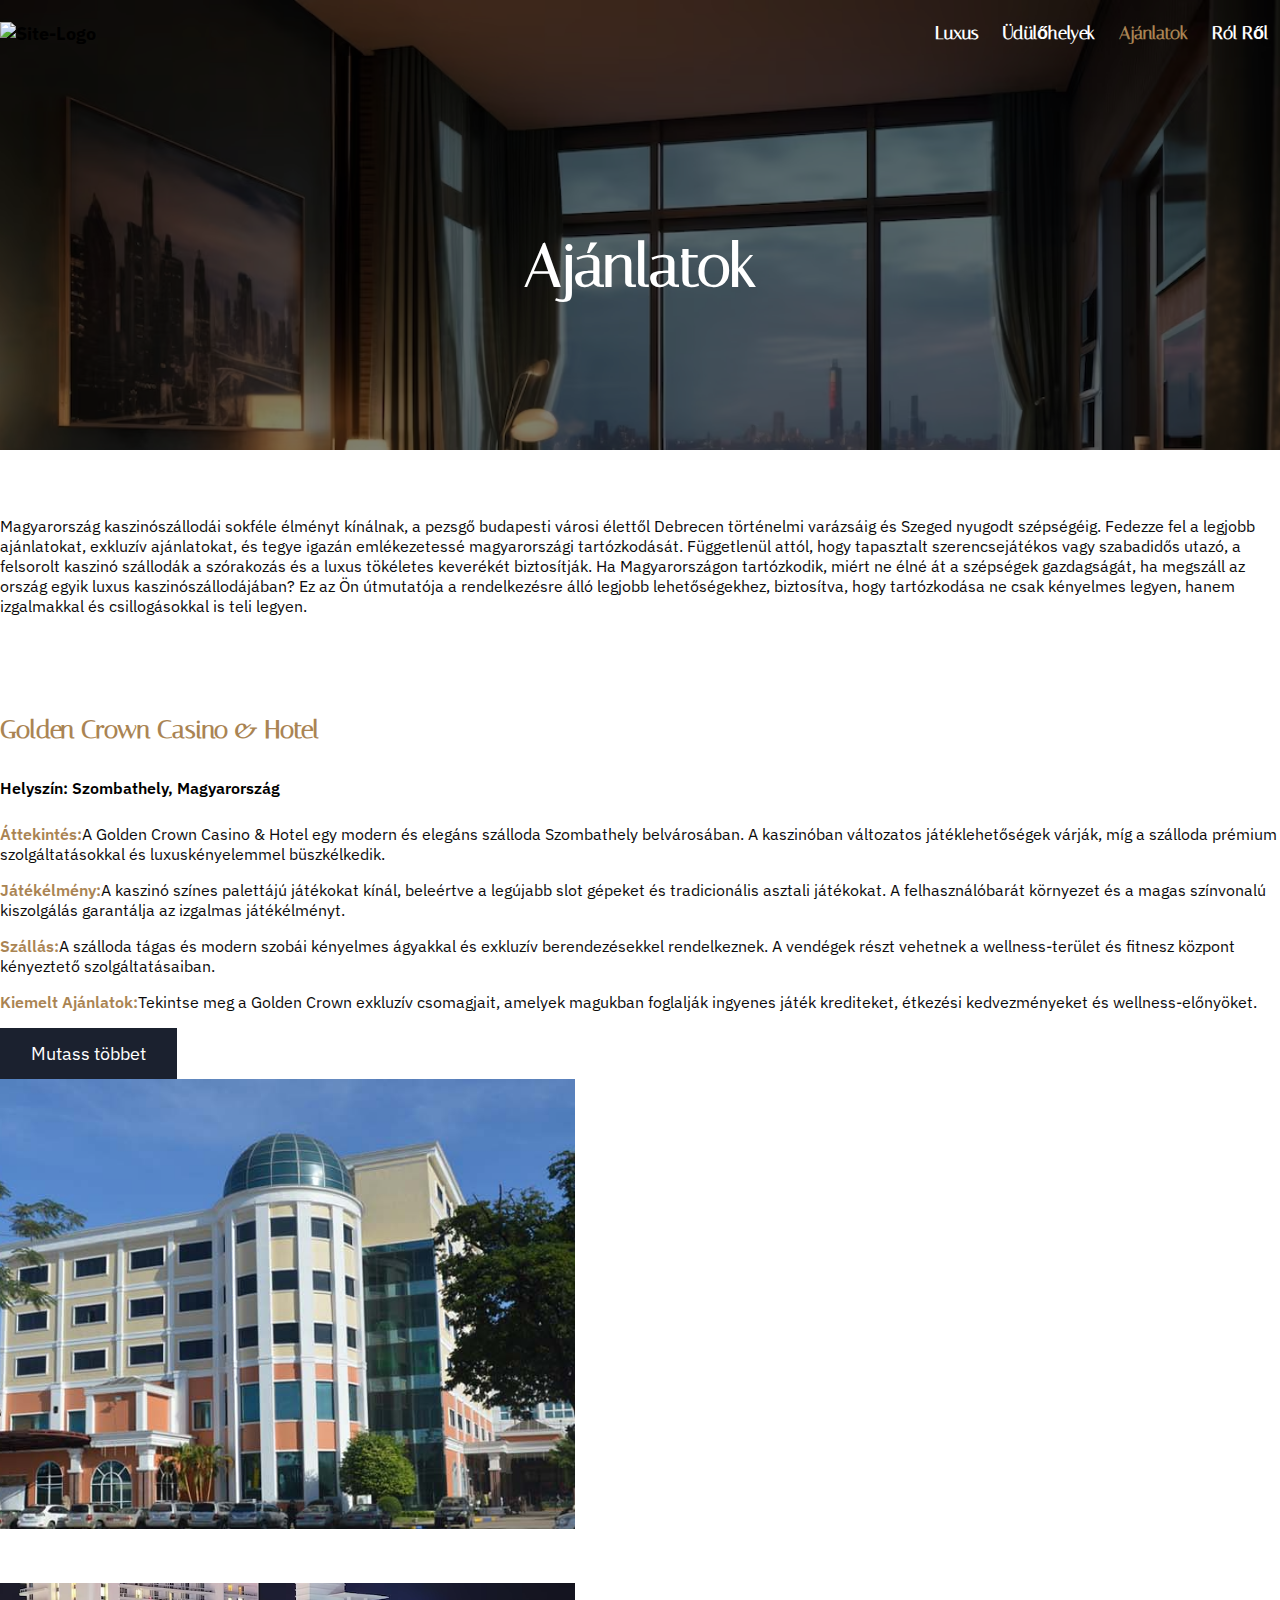
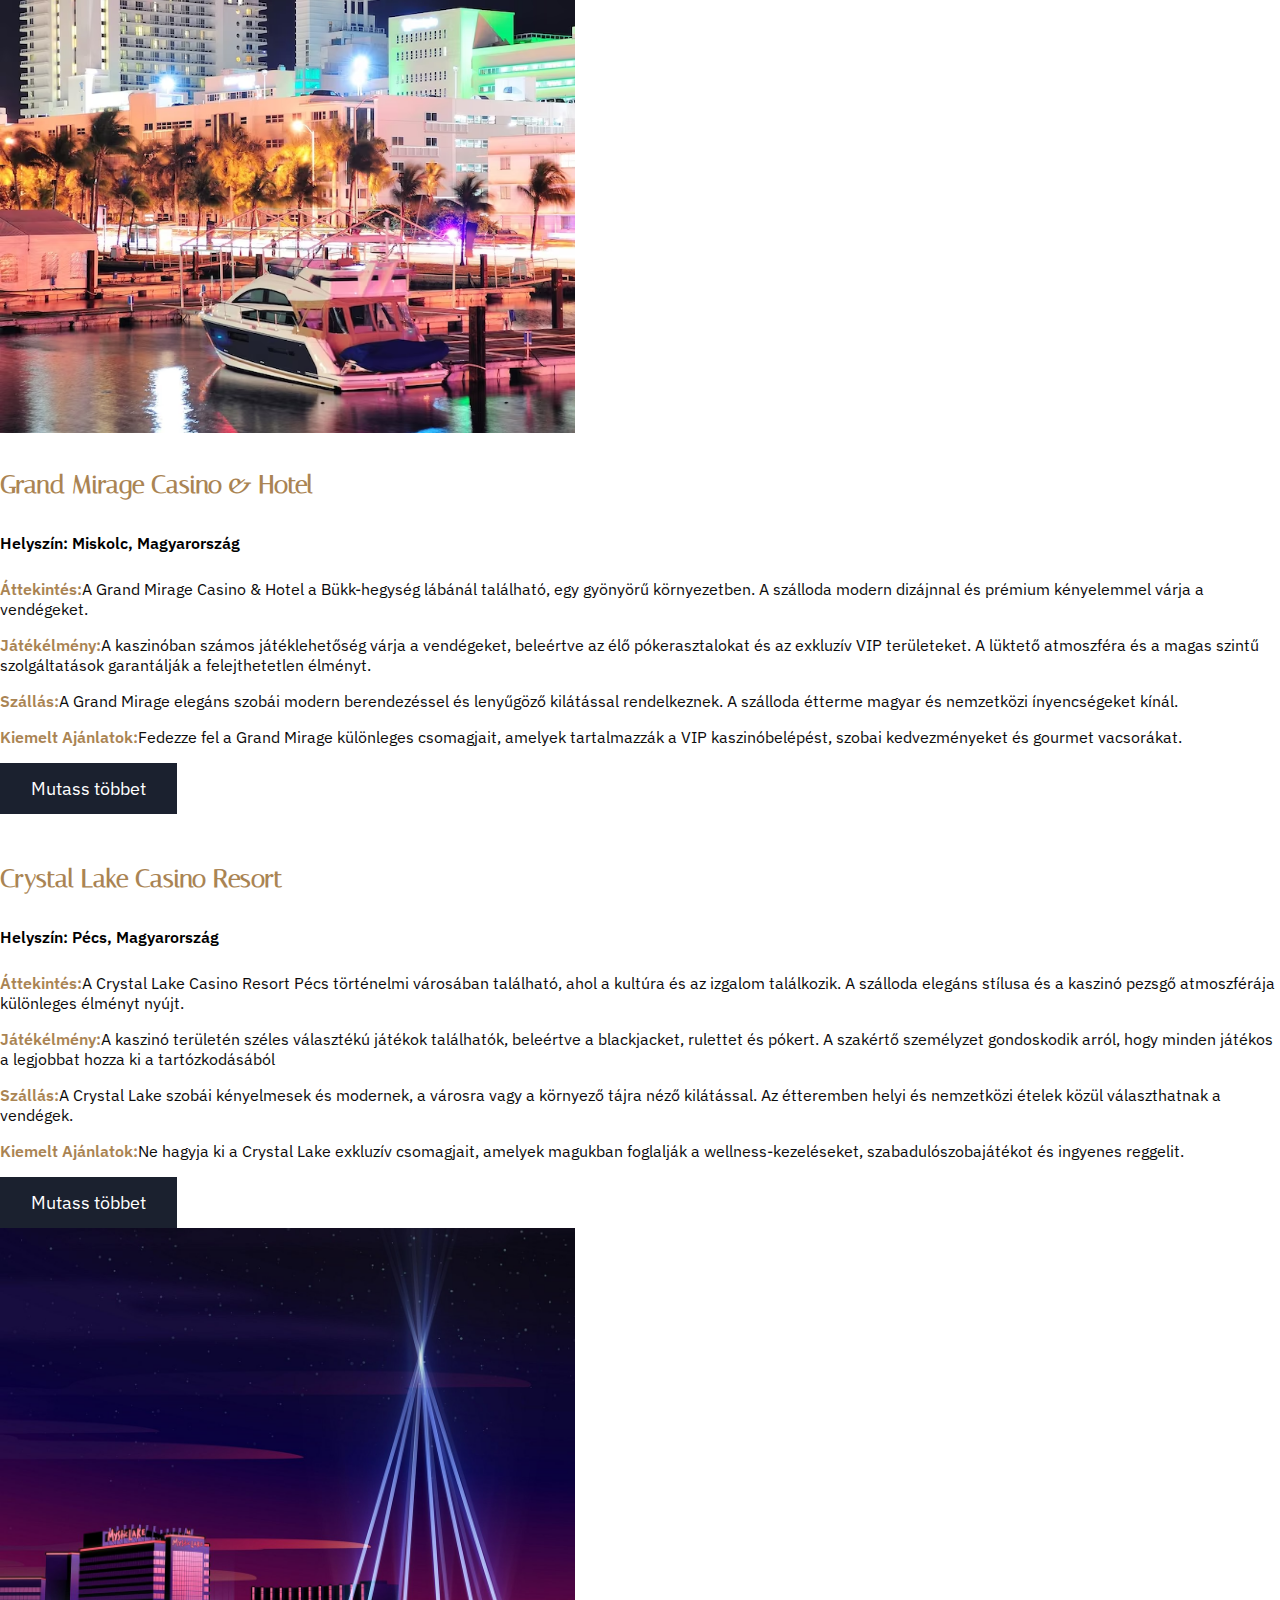
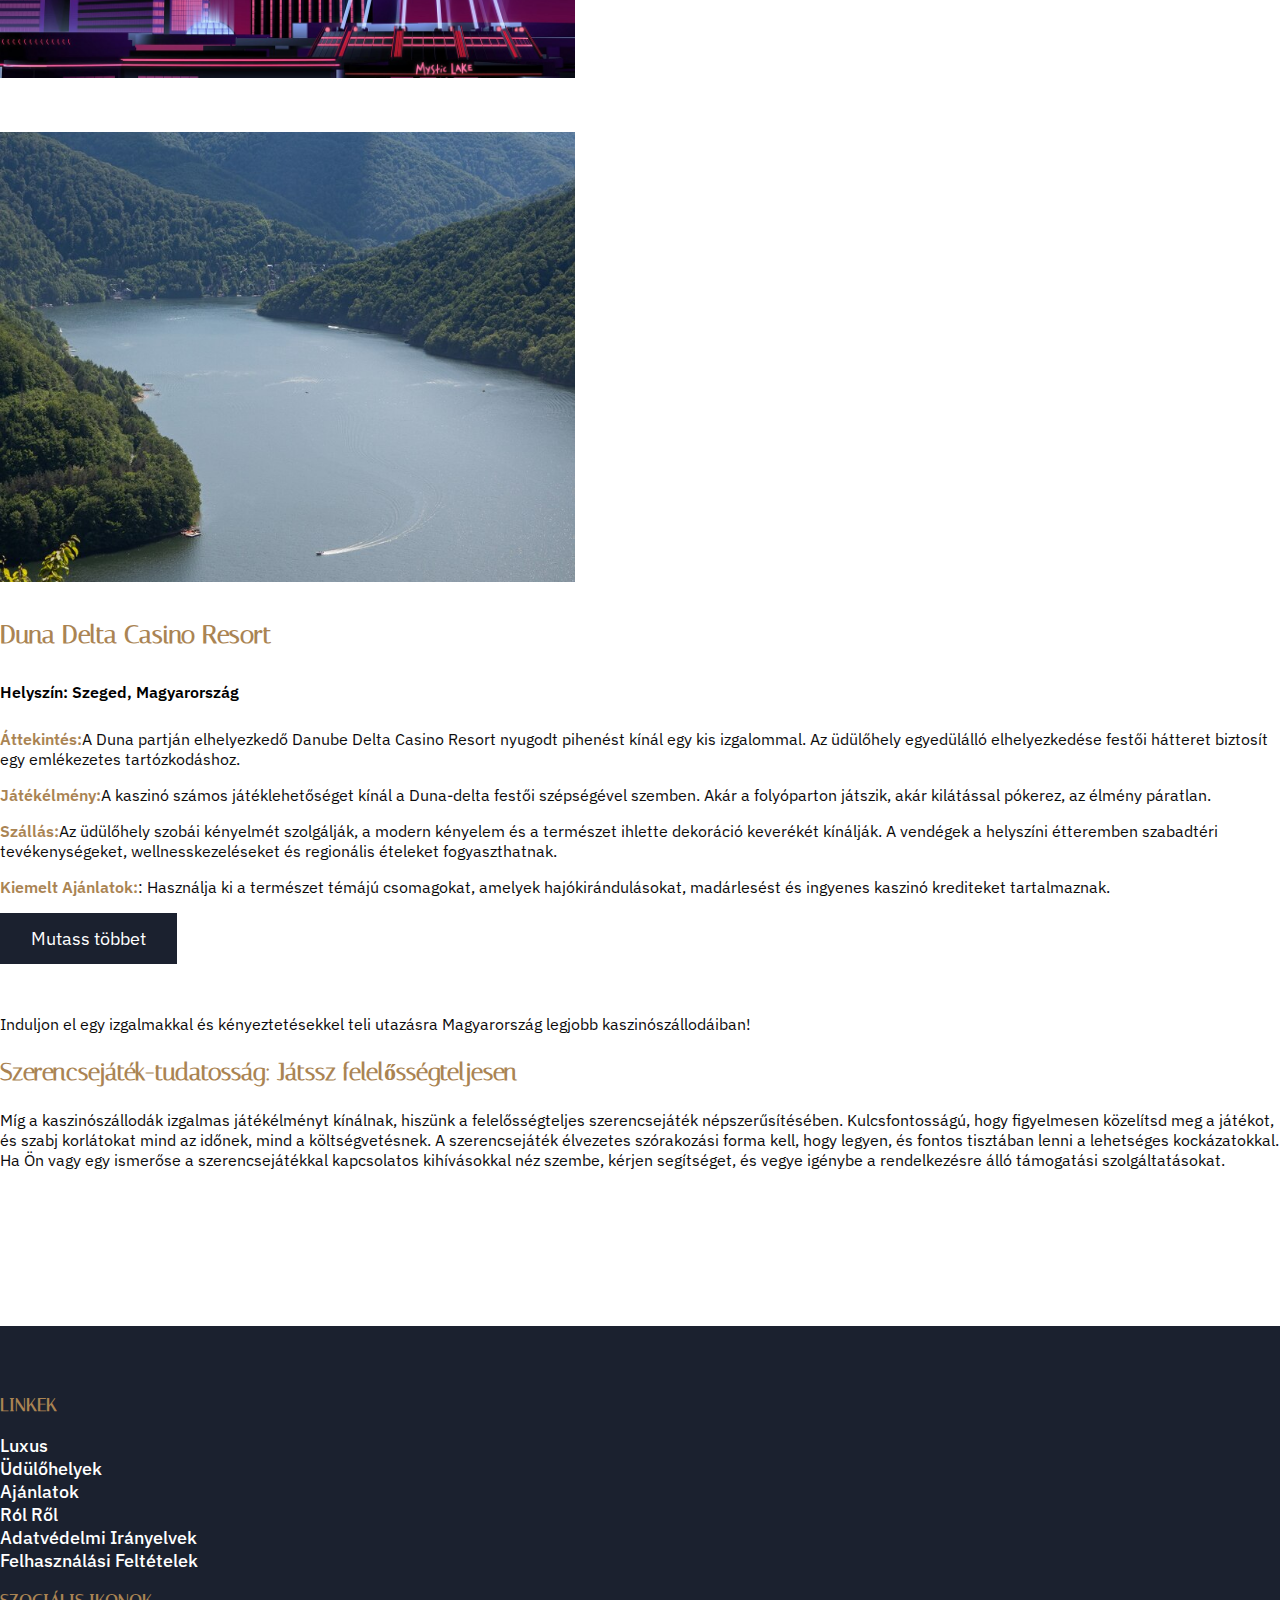
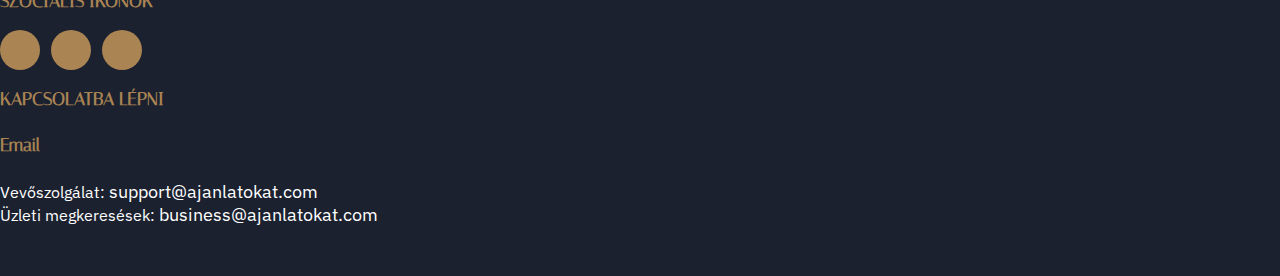
==== commit 5a62b37f: "update" ====
--- a/offers.html
+++ b/offers.html
@@ -42,221 +42,613 @@
     </header>
     <!-- site header end -->
 
-
-    <!-- site banner start -->
-    <section class="offersbanner">
-        <div class="container">
-            <div class="row">
-                <div class="col-12">
-                    <div class="homebanner-heading">
-                        <h1>Ajánlatok</h1>
+    <div class="desktop-version">
+        <!-- site banner start -->
+        <section class="offersbanner">
+            <div class="container">
+                <div class="row">
+                    <div class="col-12">
+                        <div class="homebanner-heading">
+                            <h1>Ajánlatok</h1>
+                        </div>
                     </div>
                 </div>
             </div>
-        </div>
-    </section>
-    <!-- site banner end -->
-
-    <!-- site hometext start -->
-    <section class="hometext">
-        <div class="container">
-            <div class="row">
-                <div class="col-12">
-                    <div class="hometext bottom">
-                        <p>Magyarország kaszinószállodái sokféle élményt kínálnak, a pezsgő budapesti városi élettől
-                            Debrecen történelmi varázsáig és Szeged nyugodt szépségéig. Fedezze fel a legjobb
-                            ajánlatokat, exkluzív ajánlatokat, és tegye igazán emlékezetessé magyarországi
-                            tartózkodását. Függetlenül attól, hogy tapasztalt szerencsejátékos vagy szabadidős utazó, a
-                            felsorolt kaszinó szállodák a szórakozás és a luxus tökéletes keverékét biztosítják. Ha
-                            Magyarországon tartózkodik, miért ne élné át a szépségek gazdagságát, ha megszáll az
-                            ország egyik luxus kaszinószállodájában? Ez az Ön útmutatója a rendelkezésre álló legjobb
-                            lehetőségekhez, biztosítva, hogy tartózkodása ne csak kényelmes legyen, hanem
-                            izgalmakkal és csillogásokkal is teli legyen.
-                        </p>
+        </section>
+        <!-- site banner end -->
+
+        <!-- site hometext start -->
+        <section class="hometext">
+            <div class="container">
+                <div class="row">
+                    <div class="col-12">
+                        <div class="hometext bottom">
+                            <p>Magyarország kaszinószállodái sokféle élményt kínálnak, a pezsgő budapesti városi élettől
+                                Debrecen történelmi varázsáig és Szeged nyugodt szépségéig. Fedezze fel a legjobb
+                                ajánlatokat, exkluzív ajánlatokat, és tegye igazán emlékezetessé magyarországi
+                                tartózkodását. Függetlenül attól, hogy tapasztalt szerencsejátékos vagy szabadidős
+                                utazó, a
+                                felsorolt kaszinó szállodák a szórakozás és a luxus tökéletes keverékét biztosítják. Ha
+                                Magyarországon tartózkodik, miért ne élné át a szépségek gazdagságát, ha megszáll az
+                                ország egyik luxus kaszinószállodájában? Ez az Ön útmutatója a rendelkezésre álló
+                                legjobb
+                                lehetőségekhez, biztosítva, hogy tartózkodása ne csak kényelmes legyen, hanem
+                                izgalmakkal és csillogásokkal is teli legyen.
+                            </p>
+                        </div>
                     </div>
                 </div>
             </div>
-        </div>
-    </section>
-    <!-- site hometext end -->
-
-    <!-- site offerscard start -->
-    <section class="offerscard">
-        <div class="container">
-            <div class="row flex-wrap-reverse">
-                <div class="col-lg-6 col-md-6 col-sm-12">
-                    <div class="offersmain">
-                        <div class="offerscontent">
-                            <h4>Golden Crown Casino & Hotel</h4>
-                            <h5>Helyszín: Szombathely, Magyarország</h5>
-                            <p><span>Áttekintés:</span>A Golden Crown Casino & Hotel egy modern és elegáns szálloda
-                                Szombathely belvárosában. A kaszinóban változatos játéklehetőségek várják, míg a
-                                szálloda prémium szolgáltatásokkal és luxuskényelemmel büszkélkedik.
+        </section>
+        <!-- site hometext end -->
+
+        <!-- site offerscard start -->
+        <section class="offerscard">
+            <div class="container">
+                <div class="row flex-wrap-reverse">
+                    <div class="col-lg-6 col-md-6 col-sm-12">
+                        <div class="offersmain">
+                            <div class="offerscontent">
+                                <h4>Golden Crown Casino & Hotel</h4>
+                                <h5>Helyszín: Szombathely, Magyarország</h5>
+                                <p><span>Áttekintés:</span>A Golden Crown Casino & Hotel egy modern és elegáns szálloda
+                                    Szombathely belvárosában. A kaszinóban változatos játéklehetőségek várják, míg a
+                                    szálloda prémium szolgáltatásokkal és luxuskényelemmel büszkélkedik.
+                                </p>
+                                <p><span>Játékélmény:</span>A kaszinó színes palettájú játékokat kínál, beleértve a
+                                    legújabb
+                                    slot
+                                    gépeket és tradicionális asztali játékokat. A felhasználóbarát környezet és a magas
+                                    színvonalú kiszolgálás garantálja az izgalmas játékélményt.
+                                </p>
+                                <p><span>Szállás:</span>A szálloda tágas és modern szobái kényelmes ágyakkal és exkluzív
+                                    berendezésekkel rendelkeznek. A vendégek részt vehetnek a wellness-terület és
+                                    fitnesz központ kényeztető szolgáltatásaiban.</p>
+                                <p><span>Kiemelt Ajánlatok:</span>Tekintse meg a Golden Crown exkluzív csomagjait,
+                                    amelyek
+                                    magukban foglalják ingyenes játék krediteket, étkezési kedvezményeket és
+                                    wellness-előnyöket.
+                                </p>
+                            </div>
+                            <div class="hotel-btn offers">
+                                <a href="https://www.crownresort.com/casino.html" target="_blank">Mutass többet
+                                </a>
+                            </div>
+                        </div>
+                    </div>
+                    <div class="col-lg-6 col-md-6 col-sm-12">
+                        <div class="offercard-picture">
+                            <img src="images/offercard1.jpg" alt="offercard1" class="img-fluid">
+                        </div>
+                    </div>
+                </div>
+                <div class="row spaces">
+                    <div class="col-lg-6 col-md-6 col-sm-12">
+                        <div class="offercard-picture">
+                            <img src="images/offercard2.avif" alt="offercard2" class="img-fluid">
+                        </div>
+                    </div>
+                    <div class="col-lg-6 col-md-6 col-sm-12">
+                        <div class="offersmain">
+                            <div class="offerscontent">
+                                <h4>Grand Mirage Casino & Hotel</h4>
+                                <h5>Helyszín: Miskolc, Magyarország</h5>
+                                <p><span>Áttekintés:</span>A Grand Mirage Casino & Hotel a Bükk-hegység lábánál
+                                    található,
+                                    egy
+                                    gyönyörű környezetben. A szálloda modern dizájnnal és prémium kényelemmel várja
+                                    a vendégeket.
+                                </p>
+                                <p><span>Játékélmény:</span>A kaszinóban számos játéklehetőség várja a vendégeket,
+                                    beleértve
+                                    az
+                                    élő pókerasztalokat és az exkluzív VIP területeket. A lüktető atmoszféra és a magas
+                                    szintű szolgáltatások garantálják a felejthetetlen élményt.
+                                </p>
+                                <p><span>Szállás:</span>A Grand Mirage elegáns szobái modern berendezéssel és lenyűgöző
+                                    kilátással rendelkeznek. A szálloda étterme magyar és nemzetközi ínyencségeket
+                                    kínál.
+                                </p>
+                                <p><span>Kiemelt Ajánlatok:</span>Fedezze fel a Grand Mirage különleges csomagjait,
+                                    amelyek
+                                    tartalmazzák a VIP kaszinóbelépést, szobai kedvezményeket és gourmet vacsorákat.
+                                </p>
+                            </div>
+                            <div class="hotel-btn offers">
+                                <a href="https://www.loveholidays.ie/holidays/usa/nevada/las-vegas/the-mirage-hotel-and-casino.html?WT.mc_id=pgo-148232019341-kwd-368756696358&ch=hn&gad_source=1&gclid=Cj0KCQiA2eKtBhDcARIsAEGTG40ufaz1wrmKPK1YwEIxaebnhG_SDhzMKiSE2gS7oxLmbcQdNf8lgTsaAqbEEALw_wcB"
+                                    target="_blank">Mutass többet
+                                </a>
+                            </div>
+                        </div>
+                    </div>
+                </div>
+                <div class="row flex-wrap-reverse">
+                    <div class="col-lg-6 col-md-6 col-sm-12">
+                        <div class="offersmain">
+                            <div class="offerscontent">
+                                <h4>Crystal Lake Casino Resort</h4>
+                                <h5>Helyszín: Pécs, Magyarország</h5>
+                                <p><span>Áttekintés:</span>A Crystal Lake Casino Resort Pécs történelmi városában
+                                    található,
+                                    ahol a
+                                    kultúra és az izgalom találkozik. A szálloda elegáns stílusa és a kaszinó pezsgő
+                                    atmoszférája különleges élményt nyújt.
+                                </p>
+                                <p><span>Játékélmény:</span>A kaszinó területén széles választékú játékok találhatók,
+                                    beleértve a
+                                    blackjacket, rulettet és pókert. A szakértő személyzet gondoskodik arról, hogy
+                                    minden játékos a legjobbat hozza ki a tartózkodásából</p>
+                                <p><span>Szállás:</span>A Crystal Lake szobái kényelmesek és modernek, a városra vagy a
+                                    környező
+                                    tájra néző kilátással. Az étteremben helyi és nemzetközi ételek közül választhatnak
+                                    a
+                                    vendégek.</p>
+                                <p><span>Kiemelt Ajánlatok:</span>Ne hagyja ki a Crystal Lake exkluzív csomagjait,
+                                    amelyek
+                                    magukban foglalják a wellness-kezeléseket, szabadulószobajátékot és ingyenes
+                                    reggelit.
+                                </p>
+                            </div>
+                            <div class="hotel-btn offers">
+                                <a href="https://mysticlake.com/ " target="_blank">Mutass többet
+                                </a>
+                            </div>
+                        </div>
+                    </div>
+                    <div class="col-lg-6 col-md-6 col-sm-12">
+                        <div class="offercard-picture">
+                            <img src="images/offercard3.jpg" alt="offercard3" class="img-fluid">
+                        </div>
+                    </div>
+                </div>
+                <div class="row spaces">
+                    <div class="col-lg-6 col-md-6 col-sm-12">
+                        <div class="offercard-picture">
+                            <img src="images/offercard4.jpg" alt="offercard4" class="img-fluid">
+                        </div>
+                    </div>
+                    <div class="col-lg-6 col-md-6 col-sm-12">
+                        <div class="offersmain">
+                            <div class="offerscontent">
+                                <h4>Duna Delta Casino Resort</h4>
+                                <h5>Helyszín: Szeged, Magyarország</h5>
+                                <p><span>Áttekintés:</span>A Duna partján elhelyezkedő Danube Delta Casino Resort
+                                    nyugodt
+                                    pihenést kínál
+                                    egy kis izgalommal. Az üdülőhely egyedülálló elhelyezkedése festői hátteret biztosít
+                                    egy
+                                    emlékezetes tartózkodáshoz.
+                                </p>
+                                <p><span>Játékélmény:</span>A kaszinó számos játéklehetőséget kínál a Duna-delta festői
+                                    szépségével
+                                    szemben. Akár a folyóparton játszik, akár kilátással pókerez, az élmény páratlan.
+                                </p>
+                                <p><span>Szállás:</span>Az üdülőhely szobái kényelmét szolgálják, a modern kényelem és a
+                                    természet
+                                    ihlette dekoráció keverékét kínálják. A vendégek a helyszíni étteremben szabadtéri
+                                    tevékenységeket, wellnesskezeléseket és regionális ételeket fogyaszthatnak.
+                                </p>
+                                <p><span>Kiemelt Ajánlatok:</span>: Használja ki a természet témájú csomagokat, amelyek
+                                    hajókirándulásokat, madárlesést és ingyenes kaszinó krediteket tartalmaznak.
+                                </p>
+                            </div>
+                            <div class="hotel-btn offers">
+                                <a href="https://www.danube-delta-resort.ro/" target="_blank">Mutass többet
+                                </a>
+                            </div>
+                        </div>
+                    </div>
+                </div>
+            </div>
+        </section>
+        <!-- site offerscard end -->
+
+        <!-- site hometext start -->
+        <section class="hometext">
+            <div class="container">
+                <div class="row">
+                    <div class="col-12">
+                        <div class="hometext bottom offers">
+                            <p>Induljon el egy izgalmakkal és kényeztetésekkel teli utazásra Magyarország legjobb
+                                kaszinószállodáiban!</p>
+                            <h3>Szerencsejáték-tudatosság: Játssz felelősségteljesen
+                            </h3>
+                            <p>Míg a kaszinószállodák izgalmas játékélményt kínálnak, hiszünk a felelősségteljes
+                                szerencsejáték népszerűsítésében. Kulcsfontosságú, hogy figyelmesen közelítsd meg a
+                                játékot, és szabj korlátokat mind az időnek, mind a költségvetésnek. A szerencsejáték
+                                élvezetes szórakozási forma kell, hogy legyen, és fontos tisztában lenni a lehetséges
+                                kockázatokkal. Ha Ön vagy egy ismerőse a szerencsejátékkal kapcsolatos kihívásokkal néz
+                                szembe, kérjen segítséget, és vegye igénybe a rendelkezésre álló támogatási
+                                szolgáltatásokat.
                             </p>
-                            <p><span>Játékélmény:</span>A kaszinó színes palettájú játékokat kínál, beleértve a legújabb
-                                slot
-                                gépeket és tradicionális asztali játékokat. A felhasználóbarát környezet és a magas
-                                színvonalú kiszolgálás garantálja az izgalmas játékélményt.
-                            </p>
-                            <p><span>Szállás:</span>A szálloda tágas és modern szobái kényelmes ágyakkal és exkluzív
-                                berendezésekkel rendelkeznek. A vendégek részt vehetnek a wellness-terület és
-                                fitnesz központ kényeztető szolgáltatásaiban.</p>
-                            <p><span>Kiemelt Ajánlatok:</span>Tekintse meg a Golden Crown exkluzív csomagjait, amelyek
-                                magukban foglalják ingyenes játék krediteket, étkezési kedvezményeket és
-                                wellness-előnyöket.
-                            </p>
-                        </div>
-                        <div class="hotel-btn offers">
-                            <a href="https://www.crownresort.com/casino.html" target="_blank">Mutass többet
+                        </div>
+                    </div>
+                </div>
+            </div>
+        </section>
+        <!-- site hometext end -->
+
+    </div>
+
+
+    <!-- site betting-brands start -->
+
+    <!-- site betting-brands end -->
+    <div class="mobile-view-design">
+        <section class="mobile-view">
+            <div class="container">
+                <h1 class="beste">Εταιρείες αθλητικών στοιχημάτων στην Ελλάδα</h1>
+
+
+                <!-- Greatwin -->
+                <div class="warapper one">
+                    <div class="main_box">
+                        <div class="beting_logo">
+                            <a href="https://awbba.zetcasino.com/redirect.aspx?pid=1371168&amp;bid=7462"
+                                target="_blank"><img src="images/greatwinn.png" alt="my-empire"></a>
+                        </div>
+                        <div class="one_o">
+                            <a href="https://awbba.zetcasino.com/redirect.aspx?pid=1371168&amp;bid=7462"
+                                target="_blank">
+                                <h6 class="heading_main">Μπόνους καλωσορίσματος</h6>
+                                <p>100€</p>
                             </a>
                         </div>
                     </div>
-                </div>
-                <div class="col-lg-6 col-md-6 col-sm-12">
-                    <div class="offercard-picture">
-                        <img src="images/offercard1.jpg" alt="offercard1" class="img-fluid">
-                    </div>
+                    <div class="start_line">
+                        <div class="rate ">
+                            <p class="rating-text">Commentaires <b>9.9</b></p>
+                            <p></p>
+                        </div>
+                        <div class="rate notpad">
+                            <p>Voix(795)</p>
+
+                        </div>
+                        <div class="main-rate-star">
+                            <p class="rated-star"><i class="fa fa-star" aria-hidden="true"></i></p>
+                            <p class="rated-star"><i class="fa fa-star" aria-hidden="true"></i></p>
+                            <p class="rated-star"><i class="fa fa-star" aria-hidden="true"></i></p>
+                            <p class="rated-star"><i class="fa fa-star" aria-hidden="true"></i></p>
+                            <p class="rated-star"><i class="fa fa-star" aria-hidden="true"></i></p>
+                        </div>
+                    </div>
+                    <div class="awesome">
+                        <a href="https://awbba.zetcasino.com/redirect.aspx?pid=1371168&amp;bid=7462"
+                            target="_blank">ΕΓΓΡΑΦΗ</a>
+                    </div>
+                </div>
+                <!-- Greatwin -->
+
+
+                <!-- Rabona -->
+                <div class="warapper one">
+                    <div class="main_box">
+                        <div class="beting_logo">
+                            <a href="https://rbn.servclick1move.com/?mid=70385_883097" target="_blank"><img
+                                    src="images/rabona.png" alt="my-empire"></a>
+                        </div>
+                        <div class="one_o">
+                            <a href="https://rbn.servclick1move.com/?mid=70385_883097" target="_blank">
+                                <h6 class="heading_main">100€ Στοίχημα χωρίς ρίσκο</h6>
+                                <p>100 €</p>
+                            </a>
+                        </div>
+                    </div>
+                    <div class="start_line">
+                        <div class="rate ">
+                            <p class="rating-text">Commentaires <b>9.9</b></p>
+                            <p></p>
+                        </div>
+                        <div class="rate notpad">
+                            <p>Voix(795)</p>
+
+                        </div>
+                        <div class="main-rate-star">
+                            <p class="rated-star"><i class="fa fa-star" aria-hidden="true"></i></p>
+                            <p class="rated-star"><i class="fa fa-star" aria-hidden="true"></i></p>
+                            <p class="rated-star"><i class="fa fa-star" aria-hidden="true"></i></p>
+                            <p class="rated-star"><i class="fa fa-star" aria-hidden="true"></i></p>
+                            <p class="rated-star"><i class="fa fa-star" aria-hidden="true"></i></p>
+                        </div>
+                    </div>
+                    <div class="awesome">
+                        <a href="https://rbn.servclick1move.com/?mid=70385_883097" target="_blank">ΕΓΓΡΑΦΗ</a>
+                    </div>
+                </div>
+                <!-- Rabona -->
+
+
+                <!-- Ivibet -->
+                <div class="warapper one">
+                    <div class="main_box">
+                        <div class="beting_logo">
+                            <a href="https://media.hellpartners.com/redirect.aspx?pid=26653&amp;bid=1478&amp;lpid=46"
+                                target="_blank"><img src="images/ivibet.png" alt="my-empire"></a>
+                        </div>
+                        <div class="one_o">
+                            <a href="https://media.hellpartners.com/redirect.aspx?pid=26653&amp;bid=1478&amp;lpid=46"
+                                target="_blank">
+                                <h6 class="heading_main">μπόνους καλωσορίσματος στα</h6>
+                                <p>150 ευρώ</p>
+                            </a>
+                        </div>
+                    </div>
+                    <div class="start_line">
+                        <div class="rate ">
+                            <p class="rating-text">Commentaires <b>9.8</b></p>
+                            <p></p>
+                        </div>
+                        <div class="rate notpad">
+                            <p>Voix(795)</p>
+
+                        </div>
+                        <div class="main-rate-star">
+                            <p class="rated-star"><i class="fa fa-star" aria-hidden="true"></i></p>
+                            <p class="rated-star"><i class="fa fa-star" aria-hidden="true"></i></p>
+                            <p class="rated-star"><i class="fa fa-star" aria-hidden="true"></i></p>
+                            <p class="rated-star"><i class="fa fa-star" aria-hidden="true"></i></p>
+                            <p class="rated-star"><i class="fa fa-star" aria-hidden="true"></i></p>
+                        </div>
+                    </div>
+                    <div class="awesome">
+                        <a href="https://media.hellpartners.com/redirect.aspx?pid=26653&amp;bid=1478&amp;lpid=46"
+                            target="_blank">ΕΓΓΡΑΦΗ</a>
+                    </div>
+                </div>
+                <!-- Ivibet -->
+
+                <!-- Quickwin -->
+                <div class="warapper one">
+                    <div class="main_box">
+                        <div class="beting_logo">
+                            <a href="https://awbba.zetcasino.com/redirect.aspx?pid=1371167&amp;bid=7382"
+                                target="_blank"><img src="images/quickwin.png" alt="my-empire"></a>
+                        </div>
+                        <div class="one_o">
+                            <a href="https://awbba.zetcasino.com/redirect.aspx?pid=1371167&amp;bid=7382"
+                                target="_blank">
+                                <h6 class="heading_main">Μπόνους καλωσορίσματος </h6>
+                                <p>έως 100 ευρώ</p>
+                            </a>
+                        </div>
+                    </div>
+                    <div class="start_line">
+                        <div class="rate ">
+                            <p class="rating-text">Commentaires <b>9.8</b></p>
+                            <p></p>
+                        </div>
+                        <div class="rate notpad">
+                            <p>Voix(795)</p>
+
+                        </div>
+                        <div class="main-rate-star">
+                            <p class="rated-star"><i class="fa fa-star" aria-hidden="true"></i></p>
+                            <p class="rated-star"><i class="fa fa-star" aria-hidden="true"></i></p>
+                            <p class="rated-star"><i class="fa fa-star" aria-hidden="true"></i></p>
+                            <p class="rated-star"><i class="fa fa-star" aria-hidden="true"></i></p>
+                            <p class="rated-star"><i class="fa fa-star" aria-hidden="true"></i></p>
+                        </div>
+                    </div>
+                    <div class="awesome">
+                        <a href="https://awbba.zetcasino.com/redirect.aspx?pid=1371167&amp;bid=7382"
+                            target="_blank">ΕΓΓΡΑΦΗ</a>
+                    </div>
+                </div>
+                <!-- Quickwin -->
+
+                <!-- 20Bet -->
+                <div class="warapper one">
+                    <div class="main_box">
+                        <div class="beting_logo">
+                            <a href="https://media.toxtren.com/redirect.aspx?pid=274480&amp;bid=1971&amp;lpid=1090"
+                                target="_blank"><img src="images/20bet.png" alt="my-empire"></a>
+                        </div>
+                        <div class="one_o">
+                            <a href="https://media.toxtren.com/redirect.aspx?pid=274480&amp;bid=1971&amp;lpid=1090"
+                                target="_blank">
+                                <h6 class="heading_main">Μπόνους καλωσορίσματος </h6>
+                                <p> έως 100 ευρώ</p>
+                            </a>
+                        </div>
+                    </div>
+                    <div class="start_line">
+                        <div class="rate ">
+                            <p class="rating-text">Commentaires <b>9.7</b></p>
+                            <p></p>
+                        </div>
+                        <div class="rate notpad">
+                            <p>Voix(795)</p>
+
+                        </div>
+                        <div class="main-rate-star">
+                            <p class="rated-star"><i class="fa fa-star" aria-hidden="true"></i></p>
+                            <p class="rated-star"><i class="fa fa-star" aria-hidden="true"></i></p>
+                            <p class="rated-star"><i class="fa fa-star" aria-hidden="true"></i></p>
+                            <p class="rated-star"><i class="fa fa-star" aria-hidden="true"></i></p>
+                            <p class="rated-star"><i class="fa fa-star" aria-hidden="true"></i></p>
+                        </div>
+                    </div>
+                    <div class="awesome">
+                        <a href="https://media.toxtren.com/redirect.aspx?pid=274480&amp;bid=1971&amp;lpid=1090"
+                            target="_blank">ΕΓΓΡΑΦΗ</a>
+                    </div>
+                </div>
+                <!-- 20Bet -->
+
+                <!-- Spinanga -->
+                <div class="warapper one">
+                    <div class="main_box">
+                        <div class="beting_logo">
+                            <a href="https://spng.servclick1move.com/?mid=70385_648681" target="_blank"><img
+                                    src="images/spinaga.jpg" alt="my-empire"></a>
+                        </div>
+                        <div class="one_o">
+                            <a href="https://spng.servclick1move.com/?mid=70385_648681" target="_blank">
+                                <h6 class="heading_main">Μπόνους καλωσορίσματος </h6>
+                                <p>Μπόνους καλωσορίσματος 100€</p>
+                            </a>
+                        </div>
+                    </div>
+                    <div class="start_line">
+                        <div class="rate ">
+                            <p class="rating-text">Commentaires <b>9.7</b></p>
+                            <p></p>
+                        </div>
+                        <div class="rate notpad">
+                            <p>Voix(795)</p>
+
+                        </div>
+                        <div class="main-rate-star">
+                            <p class="rated-star"><i class="fa fa-star" aria-hidden="true"></i></p>
+                            <p class="rated-star"><i class="fa fa-star" aria-hidden="true"></i></p>
+                            <p class="rated-star"><i class="fa fa-star" aria-hidden="true"></i></p>
+                            <p class="rated-star"><i class="fa fa-star" aria-hidden="true"></i></p>
+                            <p class="rated-star"><i class="fa fa-star" aria-hidden="true"></i></p>
+                        </div>
+                    </div>
+                    <div class="awesome">
+                        <a href="https://spng.servclick1move.com/?mid=70385_648681" target="_blank">ΕΓΓΡΑΦΗ</a>
+                    </div>
+                </div>
+                <!-- Spinanga -->
+
+                <!-- 22bet -->
+                <div class="warapper one">
+                    <div class="main_box">
+                        <div class="beting_logo">
+                            <a href="https://welcome.toptrendyinc.com/redirect.aspx?pid=80484&amp;bid=1532&amp;lpid=143"
+                                target="_blank"><img src="images/22bet.png" alt="my-empire"></a>
+                        </div>
+                        <div class="one_o">
+                            <a href="https://welcome.toptrendyinc.com/redirect.aspx?pid=80484&amp;bid=1532&amp;lpid=143"
+                                target="_blank">
+                                <h6 class="heading_main">Μπόνους καλωσορίσματος</h6>
+                                <p>122€</p>
+                            </a>
+                        </div>
+                    </div>
+                    <div class="start_line">
+                        <div class="rate ">
+                            <p class="rating-text">Commentaires <b>9.6</b></p>
+                            <p></p>
+                        </div>
+                        <div class="rate notpad">
+                            <p>Voix(795)</p>
+
+                        </div>
+                        <div class="main-rate-star">
+                            <p class="rated-star"><i class="fa fa-star" aria-hidden="true"></i></p>
+                            <p class="rated-star"><i class="fa fa-star" aria-hidden="true"></i></p>
+                            <p class="rated-star"><i class="fa fa-star" aria-hidden="true"></i></p>
+                            <p class="rated-star"><i class="fa fa-star" aria-hidden="true"></i></p>
+                            <p class="rated-star"><i class="fa fa-star" aria-hidden="true"></i></p>
+                        </div>
+                    </div>
+                    <div class="awesome">
+                        <a href="https://welcome.toptrendyinc.com/redirect.aspx?pid=80484&amp;bid=1532&amp;lpid=143"
+                            target="_blank">ΕΓΓΡΑΦΗ</a>
+                    </div>
+                </div>
+                <!-- 22bet -->
+
+                <!-- librabet -->
+                <div class="warapper one">
+                    <div class="main_box">
+                        <div class="beting_logo">
+                            <a href="https://lrb.servclick1move.com/?mid=70385_638105" target="_blank"><img
+                                    src="images/librabet.png" alt="my-empire"></a>
+                        </div>
+                        <div class="one_o">
+                            <a href="https://lrb.servclick1move.com/?mid=70385_638105" target="_blank">
+                                <h6 class="heading_main">Μπόνους καλωσορίσματος</h6>
+                                <p>100 €</p>
+                            </a>
+                        </div>
+                    </div>
+                    <div class="start_line">
+                        <div class="rate ">
+                            <p class="rating-text">Commentaires <b>9.6</b></p>
+                            <p></p>
+                        </div>
+                        <div class="rate notpad">
+                            <p>Voix(795)</p>
+
+                        </div>
+                        <div class="main-rate-star">
+                            <p class="rated-star"><i class="fa fa-star" aria-hidden="true"></i></p>
+                            <p class="rated-star"><i class="fa fa-star" aria-hidden="true"></i></p>
+                            <p class="rated-star"><i class="fa fa-star" aria-hidden="true"></i></p>
+                            <p class="rated-star"><i class="fa fa-star" aria-hidden="true"></i></p>
+                            <p class="rated-star"><i class="fa fa-star" aria-hidden="true"></i></p>
+                        </div>
+                    </div>
+                    <div class="awesome">
+                        <a href="https://lrb.servclick1move.com/?mid=70385_638105" target="_blank">ΕΓΓΡΑΦΗ</a>
+                    </div>
+                </div>
+                <!-- librabet -->
+
+
+                <!-- 1bet -->
+                <!-- <div class="warapper one">
+                <div class="main_box">
+                    <div class="beting_logo">
+                        <a href="https://wl1bet.adsrv.eacdn.com/C.ashx?btag=a_10143b_1782c_&affid=4369&siteid=10143&adid=1782&c="
+                            target="_blank"><img src="images/1bet.png" alt="my-empire"></a>
+                    </div>
+                    <div class="one_o">
+                        <a href="https://wl1bet.adsrv.eacdn.com/C.ashx?btag=a_10143b_1782c_&affid=4369&siteid=10143&adid=1782&c="
+                            target="_blank">
+                            <h6 class="heading_main">Μπόνους καλωσορίσματος </h6>
+                            <p> έως 100 ευρώ</p>
+                        </a>
+                    </div>
+                </div>
+                <div class="start_line">
+                    <div class="rate ">
+                        <p class="rating-text">Commentaires <b>9.7</b></p>
+                        <p></p>
+                    </div>
+                    <div class="rate notpad">
+                        <p>Voix(795)</p>
+
+                    </div>
+                    <div class="main-rate-star">
+                        <p class="rated-star"><i class="fa fa-star" aria-hidden="true"></i></p>
+                        <p class="rated-star"><i class="fa fa-star" aria-hidden="true"></i></p>
+                        <p class="rated-star"><i class="fa fa-star" aria-hidden="true"></i></p>
+                        <p class="rated-star"><i class="fa fa-star" aria-hidden="true"></i></p>
+                        <p class="rated-star"><i class="fa fa-star" aria-hidden="true"></i></p>
+                    </div>
+                </div>
+                <div class="awesome">
+                    <a href="https://wl1bet.adsrv.eacdn.com/C.ashx?btag=a_10143b_1782c_&affid=4369&siteid=10143&adid=1782&c="
+                        target="_blank">ΕΓΓΡΑΦΗ</a>
+                </div>
+            </div> -->
+                <!-- 1bet -->
+                <div class="text_auality">
+                    <h3>Οι καλύτερες στοιχηματικές εταιρείες</h3>
+                    <p>Για τους παίκτες αθλητικών στοιχημάτων που αναζητούν τη βέλτιστη πλατφόρμα για να βελτιώσουν την
+                        εμπειρία τους στο στοίχημα, είναι απαραίτητη μια διεξοδική σύγκριση των παρόχων αθλητικών
+                        στοιχημάτων σε έναν αποκλειστικό ιστότοπο σύγκρισης. Κατά την πλοήγηση σε τέτοιες πλατφόρμες,
+                        γίνεται προφανές ότι πρέπει να ληφθούν υπόψη ορισμένοι παράγοντες για να ληφθεί μια τεκμηριωμένη
+                        απόφαση. Το Beztar λειτουργεί ως ένας ολοκληρωμένος κόμβος, προσφέροντας μια εξαντλητική επιλογή
+                        αθλητικών στοιχημάτων που καλύπτουν διαφορετικές προτιμήσεις. Μια βασική πτυχή που πρέπει να
+                        εξεταστεί είναι η διεπαφή χρήστη – ένα βασικό στοιχείο για απρόσκοπτη πλοήγηση και βελτιωμένη
+                        εμπειρία χρήστη. Η ενσωμάτωση τεχνολογίας αιχμής είναι εξίσου ζωτικής σημασίας, διασφαλίζοντας
+                        ότι οι παίκτες του στοιχήματος έχουν πρόσβαση στις πιο πρόσφατες καινοτομίες στον κλάδο. Η φήμη
+                        και η ασφάλεια των εμπορικών σημάτων που εγκρίνονται από τους παρόχους δεν μπορεί να
+                        υπερεκτιμηθεί, προσφέροντας ένα επίπεδο εμπιστοσύνης και ασφάλειας στους χρήστες. Οι δίκαιες
+                        πιθανότητες, οι ασφαλείς μέθοδοι πληρωμής και οι γρήγορες διαδικασίες ανάληψης συμβάλλουν
+                        περαιτέρω στην ελκυστικότητα ενός αθλητικού στοιχήματος. Η Beztar διασφαλίζει ότι αυτά τα
+                        κρίσιμα κριτήρια πληρούνται από όλους τους προβεβλημένους παρόχους αθλητικών στοιχημάτων. Πέρα
+                        από τα βασικά, κάθε ιστότοπος παρέχει πληροφορίες για δελεαστικές προσφορές και μπόνους,
+                        ενισχύοντας τη συνολική αξία για τους παίκτες.</p>
                 </div>
             </div>
-            <div class="row spaces">
-                <div class="col-lg-6 col-md-6 col-sm-12">
-                    <div class="offercard-picture">
-                        <img src="images/offercard2.avif" alt="offercard2" class="img-fluid">
-                    </div>
-                </div>
-                <div class="col-lg-6 col-md-6 col-sm-12">
-                    <div class="offersmain">
-                        <div class="offerscontent">
-                            <h4>Grand Mirage Casino & Hotel</h4>
-                            <h5>Helyszín: Miskolc, Magyarország</h5>
-                            <p><span>Áttekintés:</span>A Grand Mirage Casino & Hotel a Bükk-hegység lábánál található,
-                                egy
-                                gyönyörű környezetben. A szálloda modern dizájnnal és prémium kényelemmel várja
-                                a vendégeket.
-                            </p>
-                            <p><span>Játékélmény:</span>A kaszinóban számos játéklehetőség várja a vendégeket, beleértve
-                                az
-                                élő pókerasztalokat és az exkluzív VIP területeket. A lüktető atmoszféra és a magas
-                                szintű szolgáltatások garantálják a felejthetetlen élményt.
-                            </p>
-                            <p><span>Szállás:</span>A Grand Mirage elegáns szobái modern berendezéssel és lenyűgöző
-                                kilátással rendelkeznek. A szálloda étterme magyar és nemzetközi ínyencségeket
-                                kínál.
-                            </p>
-                            <p><span>Kiemelt Ajánlatok:</span>Fedezze fel a Grand Mirage különleges csomagjait, amelyek
-                                tartalmazzák a VIP kaszinóbelépést, szobai kedvezményeket és gourmet vacsorákat.
-                            </p>
-                        </div>
-                        <div class="hotel-btn offers">
-                            <a href="https://www.loveholidays.ie/holidays/usa/nevada/las-vegas/the-mirage-hotel-and-casino.html?WT.mc_id=pgo-148232019341-kwd-368756696358&ch=hn&gad_source=1&gclid=Cj0KCQiA2eKtBhDcARIsAEGTG40ufaz1wrmKPK1YwEIxaebnhG_SDhzMKiSE2gS7oxLmbcQdNf8lgTsaAqbEEALw_wcB"
-                                target="_blank">Mutass többet
-                            </a>
-                        </div>
-                    </div>
-                </div>
-            </div>
-            <div class="row flex-wrap-reverse">
-                <div class="col-lg-6 col-md-6 col-sm-12">
-                    <div class="offersmain">
-                        <div class="offerscontent">
-                            <h4>Crystal Lake Casino Resort</h4>
-                            <h5>Helyszín: Pécs, Magyarország</h5>
-                            <p><span>Áttekintés:</span>A Crystal Lake Casino Resort Pécs történelmi városában található,
-                                ahol a
-                                kultúra és az izgalom találkozik. A szálloda elegáns stílusa és a kaszinó pezsgő
-                                atmoszférája különleges élményt nyújt.
-                            </p>
-                            <p><span>Játékélmény:</span>A kaszinó területén széles választékú játékok találhatók,
-                                beleértve a
-                                blackjacket, rulettet és pókert. A szakértő személyzet gondoskodik arról, hogy
-                                minden játékos a legjobbat hozza ki a tartózkodásából</p>
-                            <p><span>Szállás:</span>A Crystal Lake szobái kényelmesek és modernek, a városra vagy a
-                                környező
-                                tájra néző kilátással. Az étteremben helyi és nemzetközi ételek közül választhatnak a
-                                vendégek.</p>
-                            <p><span>Kiemelt Ajánlatok:</span>Ne hagyja ki a Crystal Lake exkluzív csomagjait, amelyek
-                                magukban foglalják a wellness-kezeléseket, szabadulószobajátékot és ingyenes
-                                reggelit.
-                            </p>
-                        </div>
-                        <div class="hotel-btn offers">
-                            <a href="https://mysticlake.com/ " target="_blank">Mutass többet
-                            </a>
-                        </div>
-                    </div>
-                </div>
-                <div class="col-lg-6 col-md-6 col-sm-12">
-                    <div class="offercard-picture">
-                        <img src="images/offercard3.jpg" alt="offercard3" class="img-fluid">
-                    </div>
-                </div>
-            </div>
-            <div class="row spaces">
-                <div class="col-lg-6 col-md-6 col-sm-12">
-                    <div class="offercard-picture">
-                        <img src="images/offercard4.jpg" alt="offercard4" class="img-fluid">
-                    </div>
-                </div>
-                <div class="col-lg-6 col-md-6 col-sm-12">
-                    <div class="offersmain">
-                        <div class="offerscontent">
-                            <h4>Duna Delta Casino Resort</h4>
-                            <h5>Helyszín: Szeged, Magyarország</h5>
-                            <p><span>Áttekintés:</span>A Duna partján elhelyezkedő Danube Delta Casino Resort nyugodt
-                                pihenést kínál
-                                egy kis izgalommal. Az üdülőhely egyedülálló elhelyezkedése festői hátteret biztosít egy
-                                emlékezetes tartózkodáshoz.
-                            </p>
-                            <p><span>Játékélmény:</span>A kaszinó számos játéklehetőséget kínál a Duna-delta festői
-                                szépségével
-                                szemben. Akár a folyóparton játszik, akár kilátással pókerez, az élmény páratlan.
-                            </p>
-                            <p><span>Szállás:</span>Az üdülőhely szobái kényelmét szolgálják, a modern kényelem és a
-                                természet
-                                ihlette dekoráció keverékét kínálják. A vendégek a helyszíni étteremben szabadtéri
-                                tevékenységeket, wellnesskezeléseket és regionális ételeket fogyaszthatnak.
-                            </p>
-                            <p><span>Kiemelt Ajánlatok:</span>: Használja ki a természet témájú csomagokat, amelyek
-                                hajókirándulásokat, madárlesést és ingyenes kaszinó krediteket tartalmaznak.
-                            </p>
-                        </div>
-                        <div class="hotel-btn offers">
-                            <a href="https://www.danube-delta-resort.ro/" target="_blank">Mutass többet
-                            </a>
-                        </div>
-                    </div>
-                </div>
-            </div>
-        </div>
-    </section>
-    <!-- site offerscard end -->
-
-    <!-- site hometext start -->
-    <section class="hometext">
-        <div class="container">
-            <div class="row">
-                <div class="col-12">
-                    <div class="hometext bottom offers">
-                        <p>Induljon el egy izgalmakkal és kényeztetésekkel teli utazásra Magyarország legjobb
-                            kaszinószállodáiban!</p>
-                        <h3>Szerencsejáték-tudatosság: Játssz felelősségteljesen
-                        </h3>
-                        <p>Míg a kaszinószállodák izgalmas játékélményt kínálnak, hiszünk a felelősségteljes
-                            szerencsejáték népszerűsítésében. Kulcsfontosságú, hogy figyelmesen közelítsd meg a
-                            játékot, és szabj korlátokat mind az időnek, mind a költségvetésnek. A szerencsejáték
-                            élvezetes szórakozási forma kell, hogy legyen, és fontos tisztában lenni a lehetséges
-                            kockázatokkal. Ha Ön vagy egy ismerőse a szerencsejátékkal kapcsolatos kihívásokkal néz
-                            szembe, kérjen segítséget, és vegye igénybe a rendelkezésre álló támogatási
-                            szolgáltatásokat.
-                        </p>
-                    </div>
-                </div>
-            </div>
-        </div>
-    </section>
-    <!-- site hometext end -->
-
-
+        </section>
+    </div>
     <!--Start-footer-section-->
     <section class="footer">
         <div class="container">
--- a/css/style.css
+++ b/css/style.css
@@ -758,6 +758,115 @@
 }
 
 /*offer-css-start*/
+/*betting-brands-css-start*/
+section.desktop-version {
+  display: block;
+}
+
+section.mobile-view {
+  display: none;
+}
+
+.mobile-view-design {
+  margin: 90px 0 50px 0 !important;
+}
+
+h1.beste {
+  font-size: 23px !important;
+  margin-bottom: 30px;
+  line-height: 25px;
+  text-align: center;
+  color: #29d9d5;
+}
+
+.warapper {
+  background: rgba(215, 217, 219, 0);
+  padding: 17px;
+  border: 4px solid #29d9d5;
+  border-radius: 6px;
+  margin: 20px 0;
+}
+
+.main_box {
+  display: flex;
+  justify-content: space-between;
+  width: 100%;
+  align-items: center;
+}
+
+h6.heading_main {
+  font-size: 18px !important;
+  color: #29d9d5;
+  font-weight: 700;
+}
+
+.beting_logo {
+  width: 50%;
+}
+
+.beting_logo img {
+  width: 100%;
+  padding: 0 15px 0 0;
+  height: 130px;
+  object-fit: contain;
+}
+
+.one_o {
+  width: 50%;
+}
+
+.start_line {
+  display: flex;
+  align-items: center;
+  justify-content: space-around;
+  padding: 1px 0;
+  box-shadow: 0 1px 3px rgba(0, 0, 0, 0.12), 0 1px 2px rgba(0, 0, 0, 0.24);
+  background: #ffffff;
+  margin: 17px 0;
+}
+
+p.rating-text {
+  padding-bottom: 4px !important;
+  margin: 0px !important;
+  margin-top: 13px !important;
+}
+
+.notpad {
+  padding: 0 9px;
+  border-left: 2px solid #e6bf7f;
+  border-right: 2px solid #e6bf7f;
+}
+
+.rate.notpad p,
+p.rated-star {
+  padding-bottom: 0;
+}
+
+.main-rate-star {
+  display: flex;
+  text-align: center;
+  justify-content: center;
+}
+
+p.rated-star {
+  color: #fdbb4f;
+  font-size: 13px;
+}
+
+.awesome a {
+  color: #fff;
+  font-size: 18px;
+  letter-spacing: 1px;
+  font-weight: 600;
+  text-transform: uppercase;
+  background: #29d9d5;
+  padding: 11px;
+  text-align: center;
+  border-radius: 6px;
+  display: block;
+}
+
+/*betting-brands-css-end*/
 
 
 /*# sourceMappingURL=style.css.map */
--- a/css/responsive.css
+++ b/css/responsive.css
@@ -244,6 +244,26 @@
   .footer_box h3 {
     font-size: 20px;
   }
+  section.mobile-view {
+    display: block;
+  }
+  section.desktop-version {
+    display: none;
+  }
+}
+@media screen and (max-width: 395px) {
+  .warapper {
+    padding: 10px;
+  }
+  p.rating-text {
+    font-size: 12px;
+  }
+  .notpad p {
+    font-size: 12px;
+  }
+  p.rated-star {
+    font-size: 11px;
+  }
 }
 
 
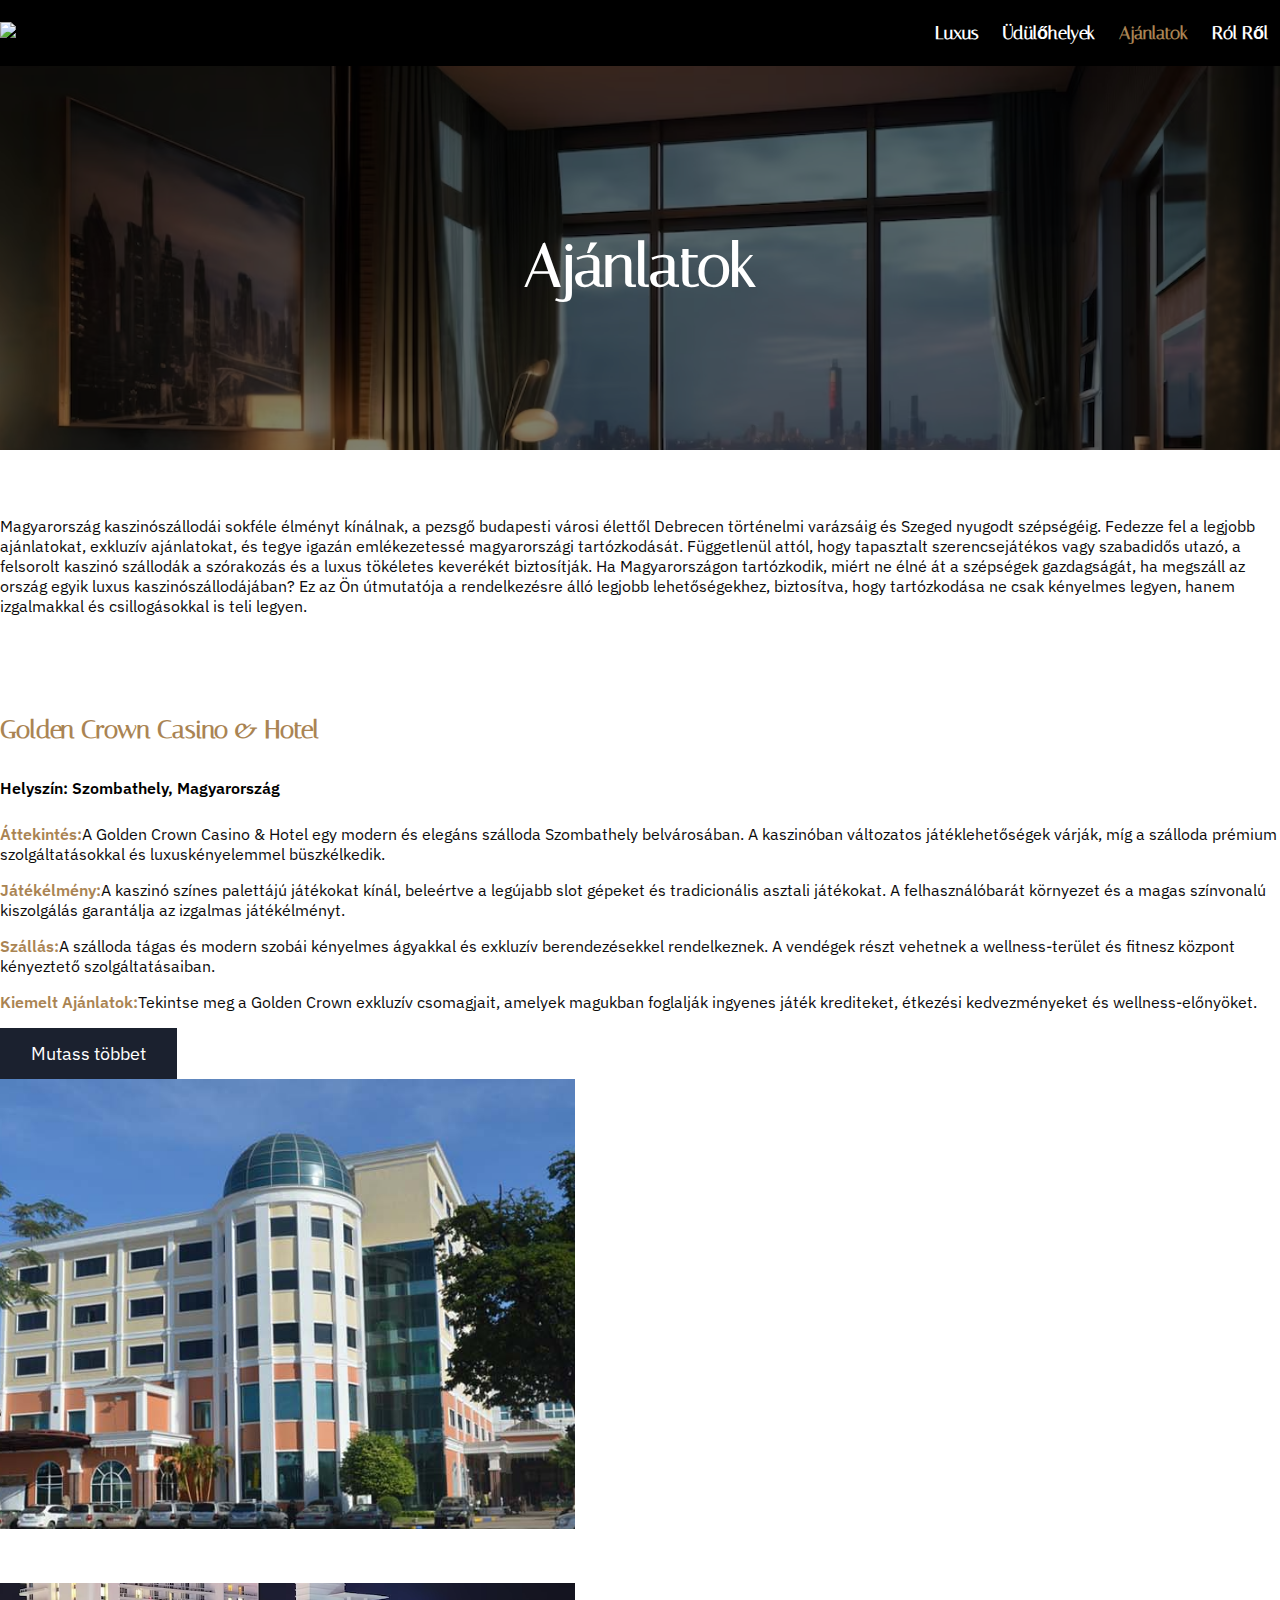
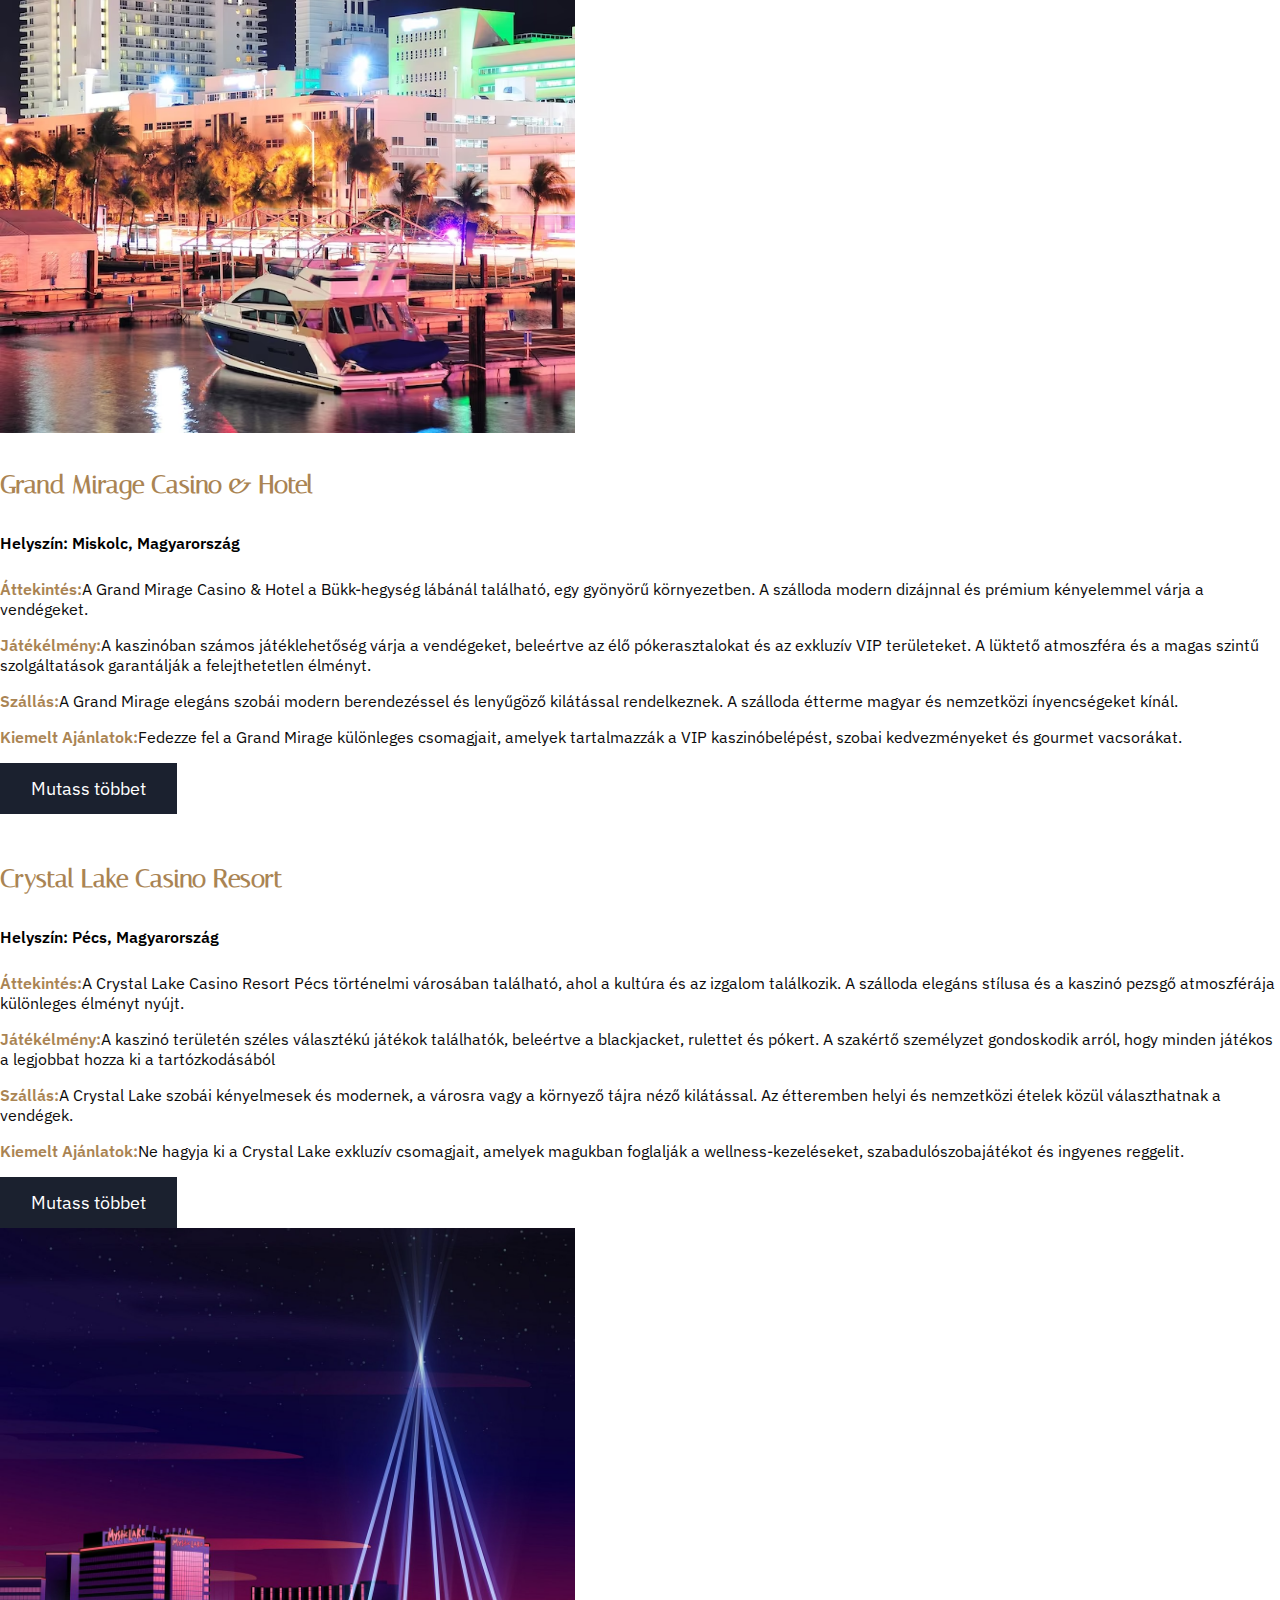
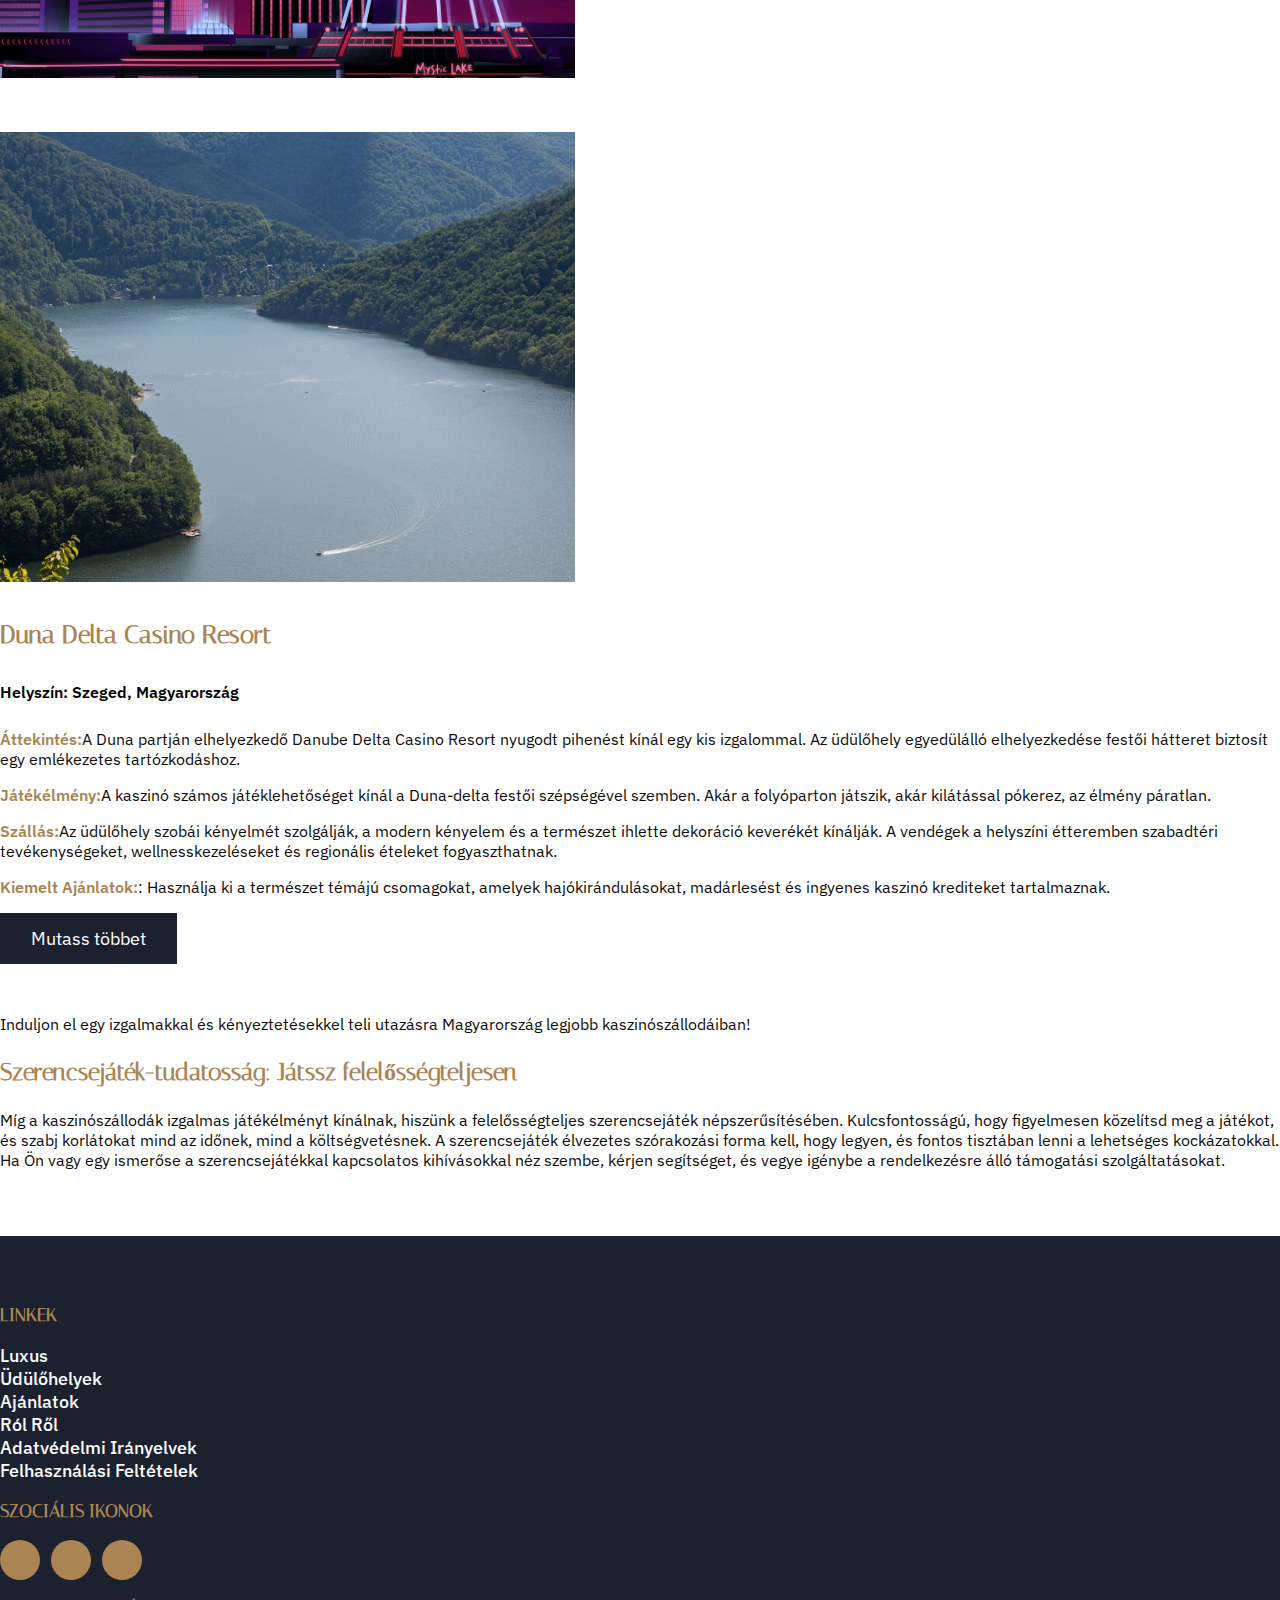
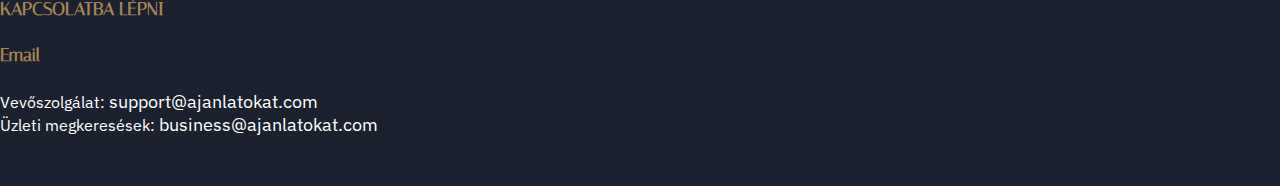
==== commit 1f892a8f: "update" ====
--- a/offers.html
+++ b/offers.html
@@ -277,31 +277,222 @@
     <div class="mobile-view-design">
         <section class="mobile-view">
             <div class="container">
-                <h1 class="beste">Εταιρείες αθλητικών στοιχημάτων στην Ελλάδα</h1>
-
+                <h1 class="beste">Magyar sportfogadó oldalak</h1>
+
+
+                <!-- Quickwin -->
+                <div class="warapper one">
+                    <div class="main_box">
+                        <div class="beting_logo">
+                            <a href="https://awbba.zetcasino.com/redirect.aspx?pid=1371168&amp;bid=7462"
+                                target="_blank"><img src="images/quickwin.png" alt="my-empire"></a>
+                        </div>
+                        <div class="one_o">
+                            <a href="https://awbba.zetcasino.com/redirect.aspx?pid=1371168&amp;bid=7462"
+                                target="_blank">
+                                <h6 class="heading_main">üdvözlő bónusz</h6>
+                                <p>100% akár 35.000 Ft-ig</p>
+                            </a>
+                        </div>
+                    </div>
+                    <div class="start_line">
+                        <div class="rate ">
+                            <p class="rating-text">Hozzászólások<b>9.9</b></p>
+                            <p></p>
+                        </div>
+                        <div class="rate notpad">
+                            <p>Szavazatok (795)</p>
+
+                        </div>
+                        <div class="main-rate-star">
+                            <p class="rated-star"><i class="fa fa-star" aria-hidden="true"></i></p>
+                            <p class="rated-star"><i class="fa fa-star" aria-hidden="true"></i></p>
+                            <p class="rated-star"><i class="fa fa-star" aria-hidden="true"></i></p>
+                            <p class="rated-star"><i class="fa fa-star" aria-hidden="true"></i></p>
+                            <p class="rated-star"><i class="fa fa-star" aria-hidden="true"></i></p>
+                        </div>
+                    </div>
+                    <div class="awesome">
+                        <a href="https://awbba.zetcasino.com/redirect.aspx?pid=1374742&bid=7383"
+                            target="_blank">REGISZTRÁLJ</a>
+                    </div>
+                </div>
+                <!-- Quickwin -->
+
+
+                <!-- 20bet -->
+                <div class="warapper one">
+                    <div class="main_box">
+                        <div class="beting_logo">
+                            <a href="https://rbn.servclick1move.com/?mid=70385_883097" target="_blank"><img
+                                    src="images/20bet.png" alt="my-empire"></a>
+                        </div>
+                        <div class="one_o">
+                            <a href="https://rbn.servclick1move.com/?mid=70385_883097" target="_blank">
+                                <h6 class="heading_main">üdvözlő bónusz</h6>
+                                <p>100% akár 35.000 Ft-ig</p>
+                            </a>
+                        </div>
+                    </div>
+                    <div class="start_line">
+                        <div class="rate ">
+                            <p class="rating-text">Hozzászólások<b>9.9</b></p>
+                            <p></p>
+                        </div>
+                        <div class="rate notpad">
+                            <p>Szavazatok (795)</p>
+
+                        </div>
+                        <div class="main-rate-star">
+                            <p class="rated-star"><i class="fa fa-star" aria-hidden="true"></i></p>
+                            <p class="rated-star"><i class="fa fa-star" aria-hidden="true"></i></p>
+                            <p class="rated-star"><i class="fa fa-star" aria-hidden="true"></i></p>
+                            <p class="rated-star"><i class="fa fa-star" aria-hidden="true"></i></p>
+                            <p class="rated-star"><i class="fa fa-star" aria-hidden="true"></i></p>
+                        </div>
+                    </div>
+                    <div class="awesome">
+                        <a href="https://media.toxtren.com/redirect.aspx?pid=287340&bid=1971&lpid=486"
+                            target="_blank">REGISZTRÁLJ</a>
+                    </div>
+                </div>
+                <!-- 20bet -->
+
+
+                <!-- SGcasino -->
+                <div class="warapper one">
+                    <div class="main_box">
+                        <div class="beting_logo">
+                            <a href="https://sgc.servclick1move.com/?mid=110225_925153" target="_blank"><img
+                                    src="images/sgcasino-logo.svg" alt="my-empire"></a>
+                        </div>
+                        <div class="one_o">
+                            <a href="https://sgc.servclick1move.com/?mid=110225_925153" target="_blank">
+                                <h6 class="heading_main">üdvözlő bónusz</h6>
+                                <p>100% akár 35.000 Ft-ig</p>
+                            </a>
+                        </div>
+                    </div>
+                    <div class="start_line">
+                        <div class="rate ">
+                            <p class="rating-text">Hozzászólások<b>9.8</b></p>
+                            <p></p>
+                        </div>
+                        <div class="rate notpad">
+                            <p>Szavazatok (795)</p>
+
+                        </div>
+                        <div class="main-rate-star">
+                            <p class="rated-star"><i class="fa fa-star" aria-hidden="true"></i></p>
+                            <p class="rated-star"><i class="fa fa-star" aria-hidden="true"></i></p>
+                            <p class="rated-star"><i class="fa fa-star" aria-hidden="true"></i></p>
+                            <p class="rated-star"><i class="fa fa-star" aria-hidden="true"></i></p>
+                            <p class="rated-star"><i class="fa fa-star" aria-hidden="true"></i></p>
+                        </div>
+                    </div>
+                    <div class="awesome">
+                        <a href="https://sgc.servclick1move.com/?mid=110225_925153" target="_blank">REGISZTRÁLJ</a>
+                    </div>
+                </div>
+                <!-- SGcasino -->
+
+                <!-- Lightcasino -->
+                <div class="warapper one">
+                    <div class="main_box">
+                        <div class="beting_logo">
+                            <a href="https://ltc.servclick1move.com/?mid=22353_925169" target="_blank"><img
+                                    src="images/lightcasino.webp" alt="my-empire"></a>
+                        </div>
+                        <div class="one_o">
+                            <a href="https://ltc.servclick1move.com/?mid=22353_925169" target="_blank">
+                                <h6 class="heading_main">üdvözlő bónusz</h6>
+                                <p>100% akár 35.000 Ft-ig</p>
+                            </a>
+                        </div>
+                    </div>
+                    <div class="start_line">
+                        <div class="rate ">
+                            <p class="rating-text">Hozzászólások<b>9.8</b></p>
+                            <p></p>
+                        </div>
+                        <div class="rate notpad">
+                            <p>Szavazatok (795)</p>
+
+                        </div>
+                        <div class="main-rate-star">
+                            <p class="rated-star"><i class="fa fa-star" aria-hidden="true"></i></p>
+                            <p class="rated-star"><i class="fa fa-star" aria-hidden="true"></i></p>
+                            <p class="rated-star"><i class="fa fa-star" aria-hidden="true"></i></p>
+                            <p class="rated-star"><i class="fa fa-star" aria-hidden="true"></i></p>
+                            <p class="rated-star"><i class="fa fa-star" aria-hidden="true"></i></p>
+                        </div>
+                    </div>
+                    <div class="awesome">
+                        <a href="https://ltc.servclick1move.com/?mid=22353_925169" target="_blank">REGISZTRÁLJ</a>
+                    </div>
+                </div>
+                <!-- Lightcasino -->
+
+                <!-- 22bet -->
+                <div class="warapper one">
+                    <div class="main_box">
+                        <div class="beting_logo">
+                            <a href="https://welcome.toptrendyinc.com/redirect.aspx?pid=87398&bid=1495&lpid=500"
+                                target="_blank"><img src="images/22bet.png" alt="my-empire"></a>
+                        </div>
+                        <div class="one_o">
+                            <a href="https://welcome.toptrendyinc.com/redirect.aspx?pid=87398&bid=1495&lpid=500"
+                                target="_blank">
+                                <h6 class="heading_main">üdvözlő bónusz</h6>
+                                <p>100% akár 122€</p>
+                            </a>
+                        </div>
+                    </div>
+                    <div class="start_line">
+                        <div class="rate ">
+                            <p class="rating-text">Hozzászólások<b>9.7</b></p>
+                            <p></p>
+                        </div>
+                        <div class="rate notpad">
+                            <p>Szavazatok (795)</p>
+
+                        </div>
+                        <div class="main-rate-star">
+                            <p class="rated-star"><i class="fa fa-star" aria-hidden="true"></i></p>
+                            <p class="rated-star"><i class="fa fa-star" aria-hidden="true"></i></p>
+                            <p class="rated-star"><i class="fa fa-star" aria-hidden="true"></i></p>
+                            <p class="rated-star"><i class="fa fa-star" aria-hidden="true"></i></p>
+                            <p class="rated-star"><i class="fa fa-star" aria-hidden="true"></i></p>
+                        </div>
+                    </div>
+                    <div class="awesome">
+                        <a href="https://welcome.toptrendyinc.com/redirect.aspx?pid=87398&bid=1495&lpid=500"
+                            target="_blank">REGISZTRÁLJ</a>
+                    </div>
+                </div>
+                <!-- 22bet -->
 
                 <!-- Greatwin -->
                 <div class="warapper one">
                     <div class="main_box">
                         <div class="beting_logo">
-                            <a href="https://awbba.zetcasino.com/redirect.aspx?pid=1371168&amp;bid=7462"
-                                target="_blank"><img src="images/greatwinn.png" alt="my-empire"></a>
+                            <a href="https://awbba.zetcasino.com/redirect.aspx?pid=1374744&bid=7246"
+                                target="_blank"><img src="images/Greatwin.png" alt="my-empire"></a>
                         </div>
                         <div class="one_o">
-                            <a href="https://awbba.zetcasino.com/redirect.aspx?pid=1371168&amp;bid=7462"
-                                target="_blank">
-                                <h6 class="heading_main">Μπόνους καλωσορίσματος</h6>
-                                <p>100€</p>
+                            <a href="https://awbba.zetcasino.com/redirect.aspx?pid=1374744&bid=7246" target="_blank">
+                                <h6 class="heading_main">üdvözlő bónusz</h6>
+                                <p>100% akár 35.000 Ft-ig</p>
                             </a>
                         </div>
                     </div>
                     <div class="start_line">
                         <div class="rate ">
-                            <p class="rating-text">Commentaires <b>9.9</b></p>
+                            <p class="rating-text">Hozzászólások<b>9.7</b></p>
                             <p></p>
                         </div>
                         <div class="rate notpad">
-                            <p>Voix(795)</p>
+                            <p>Szavazatok (795)</p>
 
                         </div>
                         <div class="main-rate-star">
@@ -313,338 +504,17 @@
                         </div>
                     </div>
                     <div class="awesome">
-                        <a href="https://awbba.zetcasino.com/redirect.aspx?pid=1371168&amp;bid=7462"
-                            target="_blank">ΕΓΓΡΑΦΗ</a>
+                        <a href="https://awbba.zetcasino.com/redirect.aspx?pid=1374744&bid=7246"
+                            target="_blank">REGISZTRÁLJ</a>
                     </div>
                 </div>
                 <!-- Greatwin -->
 
-
-                <!-- Rabona -->
-                <div class="warapper one">
-                    <div class="main_box">
-                        <div class="beting_logo">
-                            <a href="https://rbn.servclick1move.com/?mid=70385_883097" target="_blank"><img
-                                    src="images/rabona.png" alt="my-empire"></a>
-                        </div>
-                        <div class="one_o">
-                            <a href="https://rbn.servclick1move.com/?mid=70385_883097" target="_blank">
-                                <h6 class="heading_main">100€ Στοίχημα χωρίς ρίσκο</h6>
-                                <p>100 €</p>
-                            </a>
-                        </div>
-                    </div>
-                    <div class="start_line">
-                        <div class="rate ">
-                            <p class="rating-text">Commentaires <b>9.9</b></p>
-                            <p></p>
-                        </div>
-                        <div class="rate notpad">
-                            <p>Voix(795)</p>
-
-                        </div>
-                        <div class="main-rate-star">
-                            <p class="rated-star"><i class="fa fa-star" aria-hidden="true"></i></p>
-                            <p class="rated-star"><i class="fa fa-star" aria-hidden="true"></i></p>
-                            <p class="rated-star"><i class="fa fa-star" aria-hidden="true"></i></p>
-                            <p class="rated-star"><i class="fa fa-star" aria-hidden="true"></i></p>
-                            <p class="rated-star"><i class="fa fa-star" aria-hidden="true"></i></p>
-                        </div>
-                    </div>
-                    <div class="awesome">
-                        <a href="https://rbn.servclick1move.com/?mid=70385_883097" target="_blank">ΕΓΓΡΑΦΗ</a>
-                    </div>
-                </div>
-                <!-- Rabona -->
-
-
-                <!-- Ivibet -->
-                <div class="warapper one">
-                    <div class="main_box">
-                        <div class="beting_logo">
-                            <a href="https://media.hellpartners.com/redirect.aspx?pid=26653&amp;bid=1478&amp;lpid=46"
-                                target="_blank"><img src="images/ivibet.png" alt="my-empire"></a>
-                        </div>
-                        <div class="one_o">
-                            <a href="https://media.hellpartners.com/redirect.aspx?pid=26653&amp;bid=1478&amp;lpid=46"
-                                target="_blank">
-                                <h6 class="heading_main">μπόνους καλωσορίσματος στα</h6>
-                                <p>150 ευρώ</p>
-                            </a>
-                        </div>
-                    </div>
-                    <div class="start_line">
-                        <div class="rate ">
-                            <p class="rating-text">Commentaires <b>9.8</b></p>
-                            <p></p>
-                        </div>
-                        <div class="rate notpad">
-                            <p>Voix(795)</p>
-
-                        </div>
-                        <div class="main-rate-star">
-                            <p class="rated-star"><i class="fa fa-star" aria-hidden="true"></i></p>
-                            <p class="rated-star"><i class="fa fa-star" aria-hidden="true"></i></p>
-                            <p class="rated-star"><i class="fa fa-star" aria-hidden="true"></i></p>
-                            <p class="rated-star"><i class="fa fa-star" aria-hidden="true"></i></p>
-                            <p class="rated-star"><i class="fa fa-star" aria-hidden="true"></i></p>
-                        </div>
-                    </div>
-                    <div class="awesome">
-                        <a href="https://media.hellpartners.com/redirect.aspx?pid=26653&amp;bid=1478&amp;lpid=46"
-                            target="_blank">ΕΓΓΡΑΦΗ</a>
-                    </div>
-                </div>
-                <!-- Ivibet -->
-
-                <!-- Quickwin -->
-                <div class="warapper one">
-                    <div class="main_box">
-                        <div class="beting_logo">
-                            <a href="https://awbba.zetcasino.com/redirect.aspx?pid=1371167&amp;bid=7382"
-                                target="_blank"><img src="images/quickwin.png" alt="my-empire"></a>
-                        </div>
-                        <div class="one_o">
-                            <a href="https://awbba.zetcasino.com/redirect.aspx?pid=1371167&amp;bid=7382"
-                                target="_blank">
-                                <h6 class="heading_main">Μπόνους καλωσορίσματος </h6>
-                                <p>έως 100 ευρώ</p>
-                            </a>
-                        </div>
-                    </div>
-                    <div class="start_line">
-                        <div class="rate ">
-                            <p class="rating-text">Commentaires <b>9.8</b></p>
-                            <p></p>
-                        </div>
-                        <div class="rate notpad">
-                            <p>Voix(795)</p>
-
-                        </div>
-                        <div class="main-rate-star">
-                            <p class="rated-star"><i class="fa fa-star" aria-hidden="true"></i></p>
-                            <p class="rated-star"><i class="fa fa-star" aria-hidden="true"></i></p>
-                            <p class="rated-star"><i class="fa fa-star" aria-hidden="true"></i></p>
-                            <p class="rated-star"><i class="fa fa-star" aria-hidden="true"></i></p>
-                            <p class="rated-star"><i class="fa fa-star" aria-hidden="true"></i></p>
-                        </div>
-                    </div>
-                    <div class="awesome">
-                        <a href="https://awbba.zetcasino.com/redirect.aspx?pid=1371167&amp;bid=7382"
-                            target="_blank">ΕΓΓΡΑΦΗ</a>
-                    </div>
-                </div>
-                <!-- Quickwin -->
-
-                <!-- 20Bet -->
-                <div class="warapper one">
-                    <div class="main_box">
-                        <div class="beting_logo">
-                            <a href="https://media.toxtren.com/redirect.aspx?pid=274480&amp;bid=1971&amp;lpid=1090"
-                                target="_blank"><img src="images/20bet.png" alt="my-empire"></a>
-                        </div>
-                        <div class="one_o">
-                            <a href="https://media.toxtren.com/redirect.aspx?pid=274480&amp;bid=1971&amp;lpid=1090"
-                                target="_blank">
-                                <h6 class="heading_main">Μπόνους καλωσορίσματος </h6>
-                                <p> έως 100 ευρώ</p>
-                            </a>
-                        </div>
-                    </div>
-                    <div class="start_line">
-                        <div class="rate ">
-                            <p class="rating-text">Commentaires <b>9.7</b></p>
-                            <p></p>
-                        </div>
-                        <div class="rate notpad">
-                            <p>Voix(795)</p>
-
-                        </div>
-                        <div class="main-rate-star">
-                            <p class="rated-star"><i class="fa fa-star" aria-hidden="true"></i></p>
-                            <p class="rated-star"><i class="fa fa-star" aria-hidden="true"></i></p>
-                            <p class="rated-star"><i class="fa fa-star" aria-hidden="true"></i></p>
-                            <p class="rated-star"><i class="fa fa-star" aria-hidden="true"></i></p>
-                            <p class="rated-star"><i class="fa fa-star" aria-hidden="true"></i></p>
-                        </div>
-                    </div>
-                    <div class="awesome">
-                        <a href="https://media.toxtren.com/redirect.aspx?pid=274480&amp;bid=1971&amp;lpid=1090"
-                            target="_blank">ΕΓΓΡΑΦΗ</a>
-                    </div>
-                </div>
-                <!-- 20Bet -->
-
-                <!-- Spinanga -->
-                <div class="warapper one">
-                    <div class="main_box">
-                        <div class="beting_logo">
-                            <a href="https://spng.servclick1move.com/?mid=70385_648681" target="_blank"><img
-                                    src="images/spinaga.jpg" alt="my-empire"></a>
-                        </div>
-                        <div class="one_o">
-                            <a href="https://spng.servclick1move.com/?mid=70385_648681" target="_blank">
-                                <h6 class="heading_main">Μπόνους καλωσορίσματος </h6>
-                                <p>Μπόνους καλωσορίσματος 100€</p>
-                            </a>
-                        </div>
-                    </div>
-                    <div class="start_line">
-                        <div class="rate ">
-                            <p class="rating-text">Commentaires <b>9.7</b></p>
-                            <p></p>
-                        </div>
-                        <div class="rate notpad">
-                            <p>Voix(795)</p>
-
-                        </div>
-                        <div class="main-rate-star">
-                            <p class="rated-star"><i class="fa fa-star" aria-hidden="true"></i></p>
-                            <p class="rated-star"><i class="fa fa-star" aria-hidden="true"></i></p>
-                            <p class="rated-star"><i class="fa fa-star" aria-hidden="true"></i></p>
-                            <p class="rated-star"><i class="fa fa-star" aria-hidden="true"></i></p>
-                            <p class="rated-star"><i class="fa fa-star" aria-hidden="true"></i></p>
-                        </div>
-                    </div>
-                    <div class="awesome">
-                        <a href="https://spng.servclick1move.com/?mid=70385_648681" target="_blank">ΕΓΓΡΑΦΗ</a>
-                    </div>
-                </div>
-                <!-- Spinanga -->
-
-                <!-- 22bet -->
-                <div class="warapper one">
-                    <div class="main_box">
-                        <div class="beting_logo">
-                            <a href="https://welcome.toptrendyinc.com/redirect.aspx?pid=80484&amp;bid=1532&amp;lpid=143"
-                                target="_blank"><img src="images/22bet.png" alt="my-empire"></a>
-                        </div>
-                        <div class="one_o">
-                            <a href="https://welcome.toptrendyinc.com/redirect.aspx?pid=80484&amp;bid=1532&amp;lpid=143"
-                                target="_blank">
-                                <h6 class="heading_main">Μπόνους καλωσορίσματος</h6>
-                                <p>122€</p>
-                            </a>
-                        </div>
-                    </div>
-                    <div class="start_line">
-                        <div class="rate ">
-                            <p class="rating-text">Commentaires <b>9.6</b></p>
-                            <p></p>
-                        </div>
-                        <div class="rate notpad">
-                            <p>Voix(795)</p>
-
-                        </div>
-                        <div class="main-rate-star">
-                            <p class="rated-star"><i class="fa fa-star" aria-hidden="true"></i></p>
-                            <p class="rated-star"><i class="fa fa-star" aria-hidden="true"></i></p>
-                            <p class="rated-star"><i class="fa fa-star" aria-hidden="true"></i></p>
-                            <p class="rated-star"><i class="fa fa-star" aria-hidden="true"></i></p>
-                            <p class="rated-star"><i class="fa fa-star" aria-hidden="true"></i></p>
-                        </div>
-                    </div>
-                    <div class="awesome">
-                        <a href="https://welcome.toptrendyinc.com/redirect.aspx?pid=80484&amp;bid=1532&amp;lpid=143"
-                            target="_blank">ΕΓΓΡΑΦΗ</a>
-                    </div>
-                </div>
-                <!-- 22bet -->
-
-                <!-- librabet -->
-                <div class="warapper one">
-                    <div class="main_box">
-                        <div class="beting_logo">
-                            <a href="https://lrb.servclick1move.com/?mid=70385_638105" target="_blank"><img
-                                    src="images/librabet.png" alt="my-empire"></a>
-                        </div>
-                        <div class="one_o">
-                            <a href="https://lrb.servclick1move.com/?mid=70385_638105" target="_blank">
-                                <h6 class="heading_main">Μπόνους καλωσορίσματος</h6>
-                                <p>100 €</p>
-                            </a>
-                        </div>
-                    </div>
-                    <div class="start_line">
-                        <div class="rate ">
-                            <p class="rating-text">Commentaires <b>9.6</b></p>
-                            <p></p>
-                        </div>
-                        <div class="rate notpad">
-                            <p>Voix(795)</p>
-
-                        </div>
-                        <div class="main-rate-star">
-                            <p class="rated-star"><i class="fa fa-star" aria-hidden="true"></i></p>
-                            <p class="rated-star"><i class="fa fa-star" aria-hidden="true"></i></p>
-                            <p class="rated-star"><i class="fa fa-star" aria-hidden="true"></i></p>
-                            <p class="rated-star"><i class="fa fa-star" aria-hidden="true"></i></p>
-                            <p class="rated-star"><i class="fa fa-star" aria-hidden="true"></i></p>
-                        </div>
-                    </div>
-                    <div class="awesome">
-                        <a href="https://lrb.servclick1move.com/?mid=70385_638105" target="_blank">ΕΓΓΡΑΦΗ</a>
-                    </div>
-                </div>
-                <!-- librabet -->
-
-
-                <!-- 1bet -->
-                <!-- <div class="warapper one">
-                <div class="main_box">
-                    <div class="beting_logo">
-                        <a href="https://wl1bet.adsrv.eacdn.com/C.ashx?btag=a_10143b_1782c_&affid=4369&siteid=10143&adid=1782&c="
-                            target="_blank"><img src="images/1bet.png" alt="my-empire"></a>
-                    </div>
-                    <div class="one_o">
-                        <a href="https://wl1bet.adsrv.eacdn.com/C.ashx?btag=a_10143b_1782c_&affid=4369&siteid=10143&adid=1782&c="
-                            target="_blank">
-                            <h6 class="heading_main">Μπόνους καλωσορίσματος </h6>
-                            <p> έως 100 ευρώ</p>
-                        </a>
-                    </div>
-                </div>
-                <div class="start_line">
-                    <div class="rate ">
-                        <p class="rating-text">Commentaires <b>9.7</b></p>
-                        <p></p>
-                    </div>
-                    <div class="rate notpad">
-                        <p>Voix(795)</p>
-
-                    </div>
-                    <div class="main-rate-star">
-                        <p class="rated-star"><i class="fa fa-star" aria-hidden="true"></i></p>
-                        <p class="rated-star"><i class="fa fa-star" aria-hidden="true"></i></p>
-                        <p class="rated-star"><i class="fa fa-star" aria-hidden="true"></i></p>
-                        <p class="rated-star"><i class="fa fa-star" aria-hidden="true"></i></p>
-                        <p class="rated-star"><i class="fa fa-star" aria-hidden="true"></i></p>
-                    </div>
-                </div>
-                <div class="awesome">
-                    <a href="https://wl1bet.adsrv.eacdn.com/C.ashx?btag=a_10143b_1782c_&affid=4369&siteid=10143&adid=1782&c="
-                        target="_blank">ΕΓΓΡΑΦΗ</a>
-                </div>
-            </div> -->
-                <!-- 1bet -->
                 <div class="text_auality">
-                    <h3>Οι καλύτερες στοιχηματικές εταιρείες</h3>
-                    <p>Για τους παίκτες αθλητικών στοιχημάτων που αναζητούν τη βέλτιστη πλατφόρμα για να βελτιώσουν την
-                        εμπειρία τους στο στοίχημα, είναι απαραίτητη μια διεξοδική σύγκριση των παρόχων αθλητικών
-                        στοιχημάτων σε έναν αποκλειστικό ιστότοπο σύγκρισης. Κατά την πλοήγηση σε τέτοιες πλατφόρμες,
-                        γίνεται προφανές ότι πρέπει να ληφθούν υπόψη ορισμένοι παράγοντες για να ληφθεί μια τεκμηριωμένη
-                        απόφαση. Το Beztar λειτουργεί ως ένας ολοκληρωμένος κόμβος, προσφέροντας μια εξαντλητική επιλογή
-                        αθλητικών στοιχημάτων που καλύπτουν διαφορετικές προτιμήσεις. Μια βασική πτυχή που πρέπει να
-                        εξεταστεί είναι η διεπαφή χρήστη – ένα βασικό στοιχείο για απρόσκοπτη πλοήγηση και βελτιωμένη
-                        εμπειρία χρήστη. Η ενσωμάτωση τεχνολογίας αιχμής είναι εξίσου ζωτικής σημασίας, διασφαλίζοντας
-                        ότι οι παίκτες του στοιχήματος έχουν πρόσβαση στις πιο πρόσφατες καινοτομίες στον κλάδο. Η φήμη
-                        και η ασφάλεια των εμπορικών σημάτων που εγκρίνονται από τους παρόχους δεν μπορεί να
-                        υπερεκτιμηθεί, προσφέροντας ένα επίπεδο εμπιστοσύνης και ασφάλειας στους χρήστες. Οι δίκαιες
-                        πιθανότητες, οι ασφαλείς μέθοδοι πληρωμής και οι γρήγορες διαδικασίες ανάληψης συμβάλλουν
-                        περαιτέρω στην ελκυστικότητα ενός αθλητικού στοιχήματος. Η Beztar διασφαλίζει ότι αυτά τα
-                        κρίσιμα κριτήρια πληρούνται από όλους τους προβεβλημένους παρόχους αθλητικών στοιχημάτων. Πέρα
-                        από τα βασικά, κάθε ιστότοπος παρέχει πληροφορίες για δελεαστικές προσφορές και μπόνους,
-                        ενισχύοντας τη συνολική αξία για τους παίκτες.</p>
+                    <p>Keresse meg és hasonlítsa össze Magyarország legjobb fogadási oldalait 2024-re. Minden
+                        sportfogadási oldal a piac legjobb oddsait, hatalmas promóciókat és exkluzív ajánlatokat
+                        kínálja. Regisztráljon még ma, és élvezze a hihetetlen üdvözlő bónuszt, amely segíti
+                        sportfogadási utazását.</p>
                 </div>
             </div>
         </section>
--- a/css/style.css
+++ b/css/style.css
@@ -106,7 +106,7 @@
 /*global end*/
 /*header start*/
 header.site-header {
-  background: transparent;
+  background: black;
   font-size: 18px;
   padding: 14px 0;
   font-weight: 700;
@@ -763,12 +763,12 @@
   display: block;
 }
 
-section.mobile-view {
+.mobile-view-design {
   display: none;
 }
 
 .mobile-view-design {
-  margin: 90px 0 50px 0 !important;
+  margin: 130px 0 50px 0 !important;
 }
 
 h1.beste {
@@ -776,13 +776,14 @@
   margin-bottom: 30px;
   line-height: 25px;
   text-align: center;
-  color: #29d9d5;
+  color: #aa8453;
+  font-weight: 800;
 }
 
 .warapper {
   background: rgba(215, 217, 219, 0);
   padding: 17px;
-  border: 4px solid #29d9d5;
+  border: 4px solid #1b212f;
   border-radius: 6px;
   margin: 20px 0;
 }
@@ -796,7 +797,7 @@
 
 h6.heading_main {
   font-size: 18px !important;
-  color: #29d9d5;
+  color: #1b212f;
   font-weight: 700;
 }
 
@@ -833,8 +834,8 @@
 
 .notpad {
   padding: 0 9px;
-  border-left: 2px solid #e6bf7f;
-  border-right: 2px solid #e6bf7f;
+  border-left: 2px solid #aa8453;
+  border-right: 2px solid #aa8453;
 }
 
 .rate.notpad p,
@@ -859,7 +860,7 @@
   letter-spacing: 1px;
   font-weight: 600;
   text-transform: uppercase;
-  background: #29d9d5;
+  background: #1b212f;
   padding: 11px;
   text-align: center;
   border-radius: 6px;
--- a/css/responsive.css
+++ b/css/responsive.css
@@ -244,10 +244,10 @@
   .footer_box h3 {
     font-size: 20px;
   }
-  section.mobile-view {
-    display: block;
-  }
-  section.desktop-version {
+  .mobile-view-design {
+    display: block;
+  }
+  .desktop-version {
     display: none;
   }
 }
